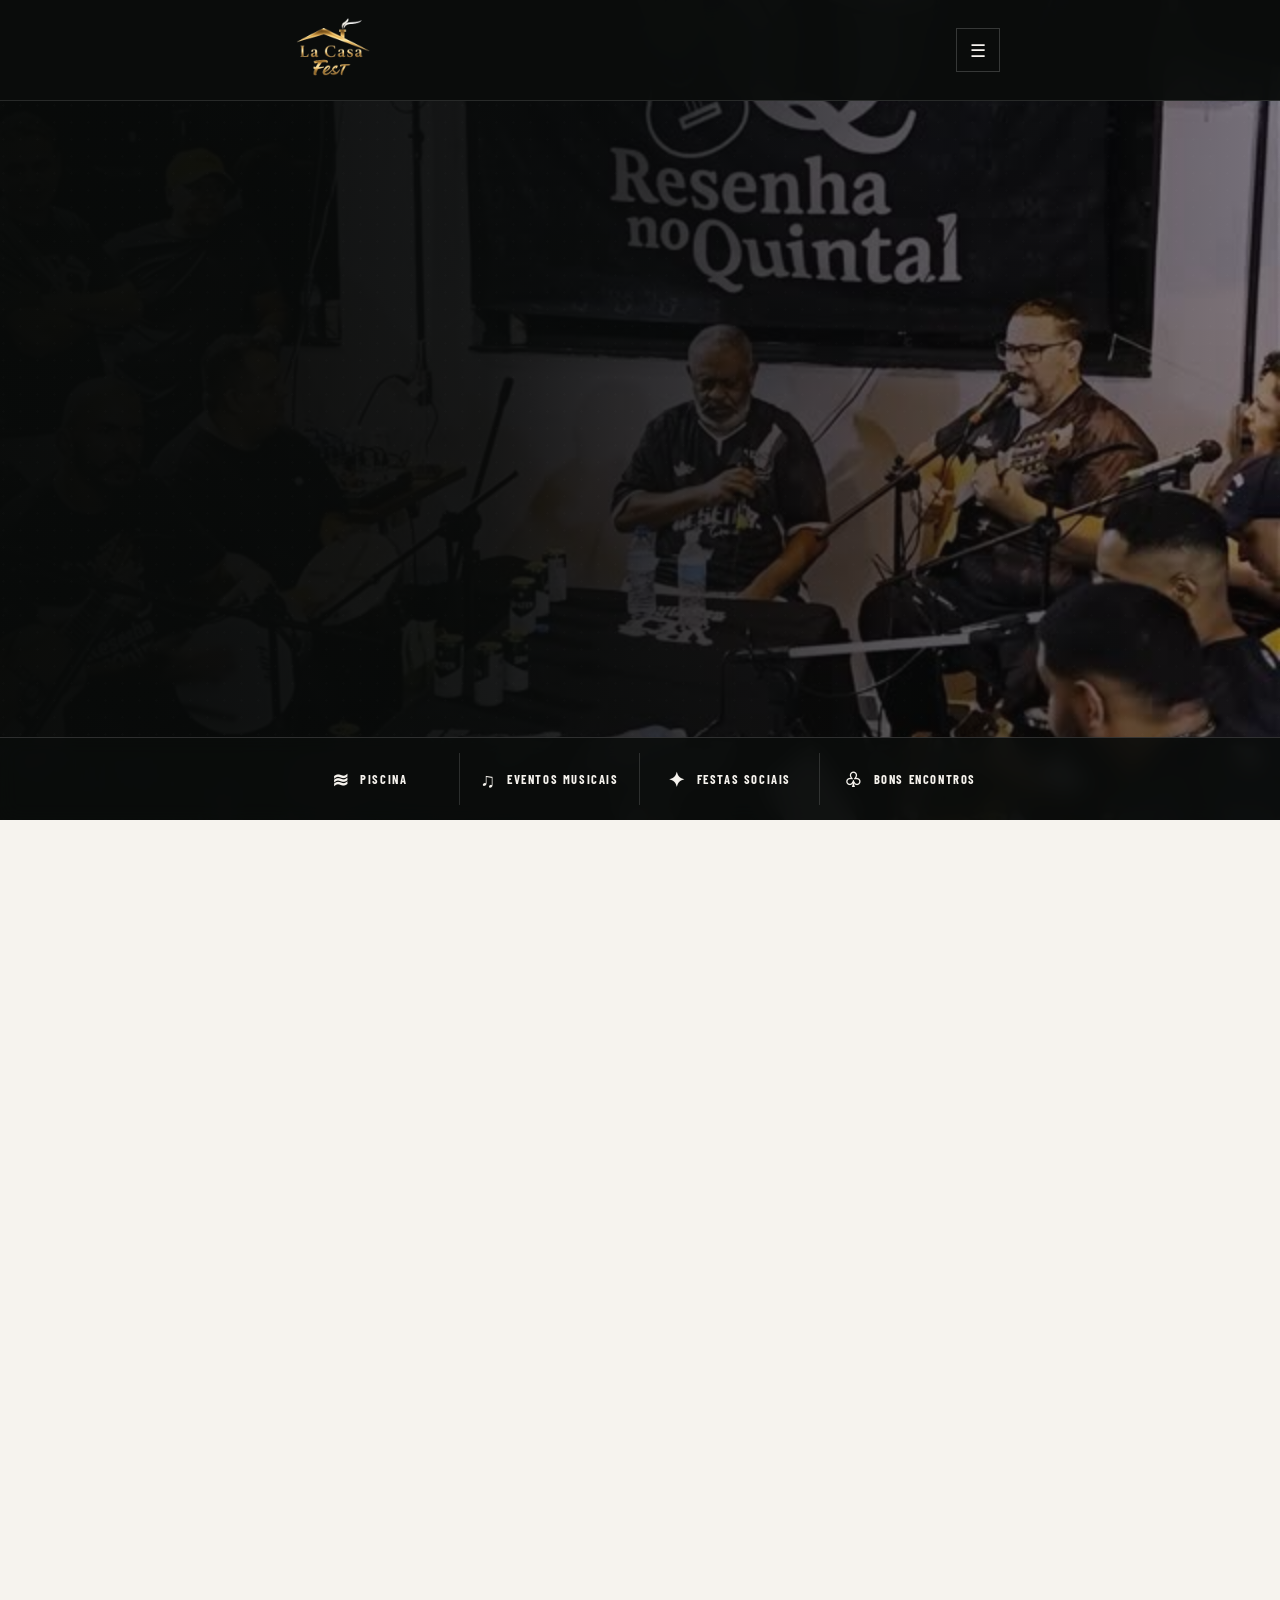
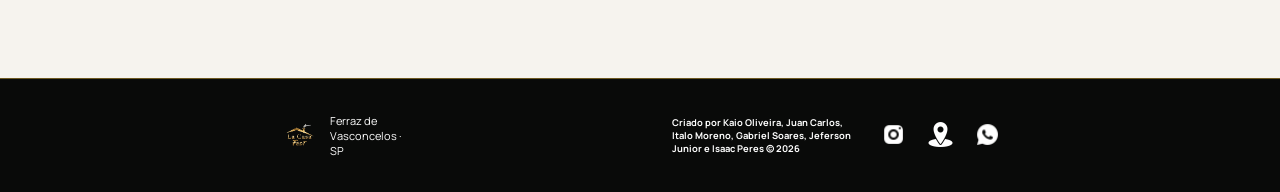
==== index.html @ 067a7b80 "Add files via upload" ====
<!doctype html>
<html lang="pt-BR">

<head>
  <script>
    document.documentElement.classList.add("js-reveal");
  </script>
  <meta charset="UTF-8" />
  <meta name="viewport" content="width=device-width, initial-scale=1.0" />
  <meta name="description"
    content="La Casa Fest: espaço para eventos, locações e boas resenhas em Ferraz de Vasconcelos." />
  <link rel="icon" type="image/png" href="imagens/LAmLB.jpg" />
  <link rel="stylesheet" href="style.css" />
  <title>La Casa Fest | Ferraz de Vasconcelos</title>
</head>

<body>
  <!-- ============================================================
         HEADER / NAV — versão do La Casa Juan (logo + ícone WhatsApp)
         ============================================================ -->
  <header class="site-header header-drawer">
    <div class="site-width header-inner">
      <a class="brand" href="#inicio" aria-label="Ir ao início da La Casa Fest">
        <img class="brand-wordmark" src="imagens/LAmLB-removebg-preview.png" alt="La Casa Fest" />
      </a>

      <input class="menu-toggle" id="menu-toggle" type="checkbox" />
      <label class="menu-label" for="menu-toggle" aria-label="Abrir menu"></label>

      <nav class="main-nav" aria-label="Navegação principal">
        <a href="programacao.html">Programação</a>
        <a href="locacoes.html">Eventos e locações</a>
        <a class="nav-orcamento" href="formulario.html">Peça seu orçamento</a>
      </nav>
    </div>
  </header>

  <main>
    <!-- ==========================================================
           HERO — versão do siteLaCasa (vídeo de fim de tarde)
           ========================================================== -->
    <section class="hero" id="inicio" aria-labelledby="hero-title">
      <video class="hero-image hero-video" src="imagens/video3_melhorado.mp4"
        poster="imagens/lacasafest-galeria-palco.jpg" autoplay muted loop playsinline></video>

      <div class="site-width">
        <div class="hero-content reveal">
          <h1 id="hero-title" class="font-display">
            A sua festa<br /><em>acontece aqui.</em>
          </h1>
          <p class="hero-copy">
            Um espaço para reunir pessoas, celebrar e viver bons momentos — de
            dia, à noite e do seu jeito.
          </p>
        </div>
      </div>

      <div class="hero-attributes">
        <div class="site-width attributes-inner reveal-stagger">
          <div class="attribute reveal-scale">≋ <span>Piscina</span></div>
          <div class="attribute reveal-scale">
            ♫ <span>Eventos musicais</span>
          </div>
          <div class="attribute reveal-scale">
            ✦ <span>Festas sociais</span>
          </div>
          <div class="attribute reveal-scale">
            ♧ <span>Bons encontros</span>
          </div>
        </div>
      </div>
    </section>

    <!-- ==========================================================
           DOIS CAMINHOS — versão do Parte Do Isaac
           (numeração em medalhão, cards arredondados e hover elevado)
           ========================================================== -->
    <section class="paper-section" id="rotas" aria-labelledby="rotas-title">
      <div class="site-width">
        <div class="section-head reveal">
          <div>
            <p class="eyebrow">
              <span class="roof-mark"><i></i></span> Dois caminhos. Uma só
              casa.
            </p>
            <h2 class="section-title" id="rotas-title">
              Chega para curtir ou para criar a sua história.
            </h2>
          </div>
        </div>
        <div class="route-grid reveal-stagger">
          <a class="route reveal" href="programacao.html">
            <span class="route-number">01</span>
            <img src="imagens/rota-01-curtir.png" alt="Roda de samba e público em evento noturno" />
            <div class="route-content">
              <span class="route-label">Quero curtir</span>
              <div>
                <h3>A resenha te espera.</h3>
                <span class="route-link">Ver a programação <b>→</b></span>
              </div>
            </div>
          </a>
          <a class="route reveal" href="locacoes.html">
            <span class="route-number">02</span>
            <img src="imagens/rota-02-contratar.png" alt="Piscina e deck da La Casa Fest durante o dia" />
            <div class="route-content">
              <span class="route-label">Quero contratar</span>
              <div>
                <h3>A sua ideia ganha casa.</h3>
                <span class="route-link">Vamos conversar <b>→</b></span>
              </div>
            </div>
          </a>
        </div>
      </div>
    </section>

    <!-- ==========================================================
           PROGRAMAÇÃO — seção trazida do La Casa Juan
           ========================================================== --><!-- ==========================================================
           GALERIA — carrossel do Jeferson (feed estilo Instagram)
           ========================================================== -->
    <section class="paper-section" id="galeria" aria-labelledby="galeria-title">
      <div class="site-width">
        <div class="gallery-split">
          <div class="gallery-text reveal-left">
            <p class="eyebrow">
              <span class="roof-mark"><i></i></span>Momentos Inesqueciveis
            </p>
            <h2 class="section-title" id="galeria-title">
              Cada registro marcado na memória!
            </h2>
          </div>

          <div class="catalogo reveal-right">
            <button class="botao esquerda" type="button" aria-label="Publicação anterior">
              ‹
            </button>

            <div class="feed" id="feed" role="region" tabindex="0"
              aria-label="Publicações do Instagram da La Casa Fest">
              <div class="feed-trilho" id="trilho">
                <article class="post">
                  <div class="post-header">
                    <div class="avatar">
                      <img src="imagens/LAmLB-removebg-preview.png" alt="" draggable="false" />
                    </div>
                    <div>
                      <div class="usuario">@LaCasaFestFerraz</div>
                      <div class="data">Há 2 horas</div>
                    </div>
                  </div>
                  <div class="imagem-post">
                    <img src="midia/Gif04.gif" alt="Publicação 01" draggable="false" />
                  </div>
                  <div class="conteudo">
                    <div class="acoes">
                      <span>♡</span><span>💬</span><span>↗</span>
                    </div>
                    <div class="curtidas">1.250 curtidas</div>
                    <div class="legenda">
                      <strong>@LaCasaFestFerraz</strong>
                      Confira esta publicação!
                    </div>
                    <div class="comentarios">Ver todos os 35 comentários</div>
                  </div>
                </article>

                <article class="post">
                  <div class="post-header">
                    <div class="avatar">
                      <img src="imagens/LAmLB-removebg-preview.png" alt="" draggable="false" />
                    </div>
                    <div>
                      <div class="usuario">@LaCasaFestFerraz</div>
                      <div class="data">Há 5 horas</div>
                    </div>
                  </div>
                  <div class="imagem-post">
                    <img src="midia/Gif01.gif" alt="Publicação 02" draggable="false" />
                  </div>
                  <div class="conteudo">
                    <div class="acoes">
                      <span>♡</span><span>💬</span><span>↗</span>
                    </div>
                    <div class="curtidas">982 curtidas</div>
                    <div class="legenda">
                      <strong>@LaCasaFestFerraz</strong>
                      Uma nova publicação para você.
                    </div>
                    <div class="comentarios">Ver todos os 18 comentários</div>
                  </div>
                </article>

                <article class="post">
                  <div class="post-header">
                    <div class="avatar">
                      <img src="imagens/LAmLB-removebg-preview.png" alt="" draggable="false" />
                    </div>
                    <div>
                      <div class="usuario">@LaCasaFestFerraz</div>
                      <div class="data">Ontem</div>
                    </div>
                  </div>
                  <div class="imagem-post">
                    <img src="midia/Gif03.gif" alt="Publicação 03" draggable="false" />
                  </div>
                  <div class="conteudo">
                    <div class="acoes">
                      <span>♡</span><span>💬</span><span>↗</span>
                    </div>
                    <div class="curtidas">2.430 curtidas</div>
                    <div class="legenda">
                      <strong>@LaCasaFestFerraz</strong>
                      Confira nosso novo conteúdo.
                    </div>
                    <div class="comentarios">Ver todos os 42 comentários</div>
                  </div>
                </article>

                <article class="post">
                  <div class="post-header">
                    <div class="avatar">
                      <img src="imagens/LAmLB-removebg-preview.png" alt="" draggable="false" />
                    </div>
                    <div>
                      <div class="usuario">@LaCasaFestFerraz</div>
                      <div class="data">Ontem</div>
                    </div>
                  </div>
                  <div class="imagem-post">
                    <img src="midia/Gif02.gif" alt="Publicação 04" draggable="false" />
                  </div>
                  <div class="conteudo">
                    <div class="acoes">
                      <span>♡</span><span>💬</span><span>↗</span>
                    </div>
                    <div class="curtidas">3.120 curtidas</div>
                    <div class="legenda">
                      <strong>@LaCasaFestFerraz</strong>
                      Mais uma publicação especial.
                    </div>
                    <div class="comentarios">Ver todos os 67 comentários</div>
                  </div>
                </article>

                <article class="post">
                  <div class="post-header">
                    <div class="avatar">
                      <img src="imagens/LAmLB-removebg-preview.png" alt="" draggable="false" />
                    </div>
                    <div>
                      <div class="usuario">@LaCasaFestFerraz</div>
                      <div class="data">2 dias atrás</div>
                    </div>
                  </div>
                  <div class="imagem-post">
                    <img src="midia/Gif06.gif" alt="Publicação 05" draggable="false" />
                  </div>
                  <div class="conteudo">
                    <div class="acoes">
                      <span>♡</span><span>💬</span><span>↗</span>
                    </div>
                    <div class="curtidas">745 curtidas</div>
                    <div class="legenda">
                      <strong>@LaCasaFestFerraz</strong>
                      Veja esta novidade!
                    </div>
                    <div class="comentarios">Ver todos os 12 comentários</div>
                  </div>
                </article>

                <article class="post">
                  <div class="post-header">
                    <div class="avatar">
                      <img src="imagens/LAmLB-removebg-preview.png" alt="" draggable="false" />
                    </div>
                    <div>
                      <div class="usuario">@LaCasaFestFerraz</div>
                      <div class="data">3 dias atrás</div>
                    </div>
                  </div>
                  <div class="imagem-post">
                    <img src="midia/Gif05.gif" alt="Publicação 06" draggable="false" />
                  </div>
                  <div class="conteudo">
                    <div class="acoes">
                      <span>♡</span><span>💬</span><span>↗</span>
                    </div>
                    <div class="curtidas">1.876 curtidas</div>
                    <div class="legenda">
                      <strong>@LaCasaFestFerraz</strong>
                      Conteúdo exclusivo.
                    </div>
                    <div class="comentarios">Ver todos os 29 comentários</div>
                  </div>
                </article>
              </div>
            </div>

            <button class="botao direita" type="button" aria-label="Próxima publicação">
              >
            </button>
          </div>
        </div>

        <div class="indicador reveal">
          <a class="gallery-more" href="https://www.instagram.com/lacasafestferraz/" target="_blank" rel="noreferrer">◎
            Ver mais registros</a>
        </div>
      </div>
    </section>

    <!-- ==========================================================
           VAMOS CONVERSAR — seção trazida do La Casa Juan
           ========================================================== -->
  </main>

  <!-- ============================================================
         FOOTER — versão do La Casa Juan (logo + ícones sociais)
         ============================================================ -->
  <footer class="site-footer">
    <div class="site-width footer-inner reveal">
      <div class="footer-brand">
        <img src="imagens/LAmLB-removebg-preview.png" alt="La Casa Fest" />
        <div>
          <p>Ferraz de Vasconcelos · SP</p>
        </div>
        <div class="creditos">
          <p>
            <strong>Criado por Kaio Oliveira, Juan Carlos, Italo Moreno, Gabriel
              Soares, Jeferson Junior e Isaac Peres © 2026</strong>
          </p>
        </div>
      </div>
      <nav class="footer-links" aria-label="Links do rodapé">
        <a href="https://www.instagram.com/lacasafestferraz/" target="_blank" rel="noreferrer"
          aria-label="Instagram"><img src="imagens/Redes Sociais/instagram.png" alt="" /></a><a
          href="https://www.google.com/maps/search/?api=1&query=Av.+Dom+Pedro+II,+320,+Vila+Romanopolis,+Ferraz+de+Vasconcelos+-+SP"
          target="_blank" rel="noreferrer" aria-label="Como chegar"><img src="imagens/icons8-place-marker-50.png"
            alt="" /></a><a href="https://wa.me/5511977941642" target="_blank" rel="noreferrer"
          aria-label="WhatsApp"><img src="imagens/Redes Sociais/whatsapp.png" alt="" /></a>
      </nav>
    </div>
  </footer>

  <a class="mobile-wa" href="https://wa.me/5511977941642" target="_blank" rel="noreferrer"><img
      src="imagens/Redes Sociais/whatsapp.png" alt=""> WhatsApp</a>
  <script src="script/carrossel.js"></script>
  <script src="script/reveal.js"></script>
</body>

</html>
---- style.css ----
/* La Casa Fest - versao unificada (base siteLaCasa + nav/footer/secoes do La Casa Juan) */

/*
 * La Casa Fest — Ouro de Quintal
 * Implementação estática: apenas HTML + CSS. A casa é estável; agenda e CTAs ganham energia.
 */
@import url("https://fonts.googleapis.com/css2?family=Barlow+Condensed:wght@500;600;700&family=DM+Serif+Display:ital@0;1&family=Manrope:wght@400;500;600;700;800&display=swap");

:root {
  --charcoal: #0b0d0c;
  --ink: #111310;
  --paper: #f6f3ee;
  --paper-deep: #e9e6dc;
  --gold: #d2a638;
  --yellow: #f4c400;
  --cyan: #16b7d3;
  --muted: #aaa79f;
  --line-dark: rgba(255, 255, 255, 0.14);
  --line-light: #bbb7aa;
  --ease-out: cubic-bezier(0.23, 1, 0.32, 1);
}

* {
  padding: 0;
  margin: 0;
  font-size: 62.5%;
  box-sizing: border-box;
}

html {
  scroll-behavior: smooth;
  overflow-x: hidden;
}

body {
  margin: 0;
  overflow-x: hidden;
  background: var(--charcoal);
  color: var(--paper);
  font-family: Manrope, Arial, sans-serif;
  text-rendering: optimizeLegibility;
}

a {
  color: inherit;
}

button,
input,
select,
textarea {
  font: inherit;
}

button,
a,
input,
select,
textarea {
  outline-offset: 0.4rem;
}

::selection {
  background: var(--yellow);
  color: var(--ink);
}

.font-display {
  font-family: "DM Serif Display", Georgia, serif;
}

.font-condensed {
  font-family: "Barlow Condensed", Impact, sans-serif;
}

.site-width {
  width: min(144rem, calc(100% - 6.4rem));
  margin: 0 auto;
}

.site-header {
  position: fixed;
  inset: 0 0 auto;
  z-index: 1000;
  border-bottom: 0.1rem solid rgba(255, 255, 255, 0.12);
  background: rgba(11, 13, 12, 0.96);
  backdrop-filter: blur(1.8rem);
}

.header-inner {
  min-height: 8rem;
  display: flex;
  align-items: center;
  justify-content: space-between;
  gap: 2.4rem;
}

.brand {
  display: inline-flex;
  align-items: center;
  gap: 1.2rem;
  text-decoration: none;
}

.brand-symbol {
  width: 4rem;
  height: 4rem;
  object-fit: contain;
}

.brand-wordmark {
  width: 10rem;
  height: 10rem;
  object-fit: contain;
}

/* =========================================================
   NAVBAR
   Links centralizados entre logo e botão
   ========================================================= */

.main-nav {
  position: relative;
  display: flex;
  align-items: center;
  justify-content: center;
  flex: 1;
  gap: 3rem;
  font-size: 2.5rem;
  font-weight: 800;
}

.main-nav>a:not(.nav-orcamento) {
  position: relative;
  display: inline-block;
  padding: 0.7rem 0;
  color: var(--paper);
  text-decoration: none;
  transition: color 220ms ease;
}

.main-nav>a:not(.nav-orcamento)::after {
  content: "";
  position: absolute;
  left: 0;
  bottom: 0;
  width: 100%;
  height: 0.2rem;
  background: var(--gold);
  transform: scaleX(0);
  transform-origin: left center;
  transition: transform 320ms var(--ease-out);
}

.main-nav>a:not(.nav-orcamento):hover::after {
  transform: scaleX(1);
}

.main-nav>a:not(.nav-orcamento):hover {
  color: #f7dc8a;
}

.header-cta,
.button {
  display: inline-flex;
  align-items: center;
  justify-content: center;
  gap: 1.4rem;
  min-height: 4.8rem;
  padding: 0 1.9rem;
  border: 0.1rem solid var(--gold);
  font-family: "Barlow Condensed", sans-serif;
  font-size: 1.7rem;
  font-weight: 700;
  letter-spacing: 0.08em;
  text-transform: uppercase;
  text-decoration: none;
  transition:
    transform 160ms var(--ease-out),
    background-color 160ms ease-out,
    color 160ms ease-out;
}

.header-cta:hover,
.button:hover {
  background: var(--gold);
  color: var(--ink);
}

.header-cta:active,
.button:active {
  transform: scale(0.97);
}

/* Botão "Peça seu orçamento" */
.main-nav .nav-orcamento {
  display: inline-flex;
  position: absolute;
  right: 0;
  top: 50%;
  transform: translateY(-50%);
  align-items: center;
  justify-content: center;
  height: 4.4rem;
  padding: 0 2.1rem;
  margin-left: 0;
  background: var(--yellow);
  border: 0.1rem solid var(--yellow);
  color: var(--ink);
  font-family: "Barlow Condensed", sans-serif;
  font-size: 1.6rem;
  font-weight: 700;
  letter-spacing: 0.06em;
  text-transform: uppercase;
  text-decoration: none;
  transition:
    transform 160ms var(--ease-out),
    background-color 160ms ease-out,
    border-color 160ms ease-out;
}

.main-nav .nav-orcamento:hover {
  background: #ffe04c;
  border-color: #ffe04c;
  color: var(--ink);
}

.main-nav .nav-orcamento:active {
  transform: translateY(-50%) scale(0.97);
}

.menu-toggle,
.menu-label {
  display: none;
}

.roof-mark {
  position: relative;
  display: inline-block;
  width: 4.2rem;
  height: 2.4rem;
  flex: 0 0 auto;
}

.roof-mark:before,
.roof-mark:after {
  content: "";
  position: absolute;
  bottom: 0.7rem;
  width: 2.7rem;
  height: 0.1rem;
  background: var(--gold);
  box-shadow: 0 0 1rem rgba(210, 166, 56, 0.3);
}

.roof-mark:before {
  left: 0.1rem;
  transform: rotate(-29deg);
  transform-origin: left;
}

.roof-mark:after {
  right: 0.1rem;
  transform: rotate(29deg);
  transform-origin: right;
}

.roof-mark i {
  position: absolute;
  right: 1rem;
  bottom: 1.1rem;
  width: 0.1rem;
  height: 0.9rem;
  background: var(--gold);
}

.eyebrow {
  display: flex;
  align-items: center;
  gap: 0.8rem;
  margin: 0 0 2rem;
  font-family: "Barlow Condensed", sans-serif;
  font-size: 1.4rem;
  font-weight: 700;
  letter-spacing: 0.2em;
  text-transform: uppercase;
  color: #8d6d23;
}

.eyebrow.light {
  color: #dac47c;
}

.eyebrow .roof-mark {
  transform: scale(0.72);
  transform-origin: left center;
  margin-right: -0.8rem;
}

.eyebrow:after {
  content: "";
  display: block;
  width: 4rem;
  height: 0.1rem;
  background: var(--gold);
}

.hero {
  position: relative;
  min-height: 97rem;
  display: flex;
  align-items: flex-end;
  overflow: hidden;
  padding: 8rem 0 11.8rem;
  isolation: isolate;
}

.hero-image {
  position: absolute;
  inset: 0;
  z-index: -3;
  width: 100%;
  height: 100%;
  object-fit: cover;
  object-position: 67% center;
}

.hero:before {
  content: "";
  position: absolute;
  inset: 0;
  z-index: -2;
  background: linear-gradient(90deg,
      rgba(8, 10, 9, 0.99) 0%,
      rgba(8, 10, 9, 0.91) 37%,
      rgba(8, 10, 9, 0.45) 66%,
      rgba(8, 10, 9, 0.08) 100%);
}

.hero:after {
  content: "";
  position: absolute;
  inset: 0;
  z-index: -1;
  opacity: 0.3;
  background-image: radial-gradient(circle at 20% 20%,
      rgba(255, 255, 255, 0.04) 0 0.1rem,
      transparent 0.13rem);
  background-size: 1.7rem 1.7rem;
}

.hero-content {
  max-width: 69rem;
  position: relative;
  bottom: 15rem;
}

.hero-motif {
  display: flex;
  align-items: center;
  gap: 1.8rem;
  margin-bottom: 1.5rem;
}

.hero-motif .roof-mark {
  transform: scale(1.25);
  transform-origin: left center;
}

.hero-motif span {
  width: 9.6rem;
  height: 0.1rem;
  background: rgba(210, 166, 56, 0.72);
}

.location {
  display: inline-flex;
  align-items: center;
  gap: 1rem;
  margin: 0 0 2.4rem;
  padding: 1rem 0;
  border-top: 0.1rem solid rgba(210, 166, 56, 0.65);
  border-bottom: 0.1rem solid rgba(210, 166, 56, 0.65);
  font-family: "Barlow Condensed", sans-serif;
  font-size: 1.6rem;
  font-weight: 700;
  letter-spacing: 0.23em;
  text-transform: uppercase;
  color: #e7d18b;
}

.location svg {
  width: 1.6rem;
  height: 1.6rem;
}

h1,
h2,
h3,
p {
  margin-top: 0;
}

.hero h1 {
  margin-bottom: 2.5rem;
  font-size: clamp(6.8rem, 8vw, 13.2rem);
  font-weight: 400;
  line-height: 0.82;
  letter-spacing: -0.06em;
}

.hero h1 em {
  color: var(--yellow);
  font-style: italic;
}

.hero-copy {
  max-width: 53rem;
  margin-bottom: 3.4rem;
  color: #ded9cf;
  font-size: 1.7rem;
  line-height: 1.8;
}

.hero-actions {
  display: flex;
  flex-wrap: wrap;
  gap: 1.2rem;
}

.button.primary {
  background: var(--yellow);
  border-color: var(--yellow);
  color: var(--ink);
}

.button.primary:hover {
  background: #ffe04c;
  border-color: #ffe04c;
}

.button.ghost {
  background: rgba(11, 13, 12, 0.3);
  color: var(--paper);
  width: 22rem;
  height: 10rem;
  display: flex;
  gap: 2rem;
}

.button.ghost:hover {
  background: var(--gold);
  border-color: var(--gold);
}

.hero-down {
  display: inline-flex;
  align-items: center;
  gap: 1.2rem;
  margin-top: 3.4rem;
  color: #d8d1c4;
  font-size: 1.3rem;
  font-weight: 700;
  text-decoration: none;
}

.hero-down span {
  display: grid;
  place-items: center;
  width: 3.2rem;
  height: 3.2rem;
  border: 0.1rem solid rgba(255, 255, 255, 0.22);
}

.hero-down svg {
  width: 1.5rem;
}

.hero-attributes {
  position: absolute;
  inset: auto 0 0;
  border-top: 0.1rem solid rgba(255, 255, 255, 0.15);
  background: rgba(11, 13, 12, 0.9);
  backdrop-filter: blur(1rem);
  padding-top: 1.5rem;
  padding-bottom: 1.5rem;
}

.attributes-inner {
  display: grid;
  grid-template-columns: repeat(4, 1fr);
}

.attribute {
  display: flex;
  align-items: center;
  justify-content: center;
  gap: 1rem;
  min-height: 5.2rem;
  border-right: 0.1rem solid var(--line-dark);
  font-family: "Barlow Condensed", sans-serif;
  font-size: 2rem;
  font-weight: 700;
  letter-spacing: 0.08em;
  text-transform: uppercase;
}

.attribute:last-child {
  border-right: 0;
}

.attribute svg {
  width: 1.6rem;
  color: var(--gold);
}

.paper-section {
  background: var(--paper);
  color: #141512;
  padding: 11.2rem 0;
}

.dark-section {
  background: #101210;
  padding: 11.2rem 0;
}

.cream-section {
  background: var(--paper-deep);
  color: #151613;
  padding: 11.2rem 0;
}

.section-head {
  display: flex;
  align-items: flex-end;
  justify-content: space-between;
  gap: 4.8rem;
}

.section-head>div:first-child {
  max-width: 71rem;
}

.section-head p {
  max-width: 61rem;
  margin: 0;
  color: #5c584f;
  font-size: 1.7rem;
  line-height: 1.8;
}

.dark-section .section-head p {
  color: #c8c5bb;
}

.section-title {
  margin: 0;
  font-family: "DM Serif Display", Georgia, serif;
  font-size: clamp(4.8rem, 5vw, 7.4rem);
  font-weight: 400;
  line-height: 0.92;
  letter-spacing: -0.045em;
}

.route-grid {
  display: grid;
  grid-template-columns: repeat(2, 1fr);
  gap: 2.8rem;
  margin-top: 5.5rem;
}

.route {
  position: relative;
  display: block;
  min-height: 43rem;
  overflow: hidden;
  border-radius: 2rem;
  padding: 3.8rem;
  color: var(--paper);
  background: #111310;
  text-align: left;
  text-decoration: none;
  box-shadow: 0 1.8rem 4.4rem rgba(0, 0, 0, 0.26);
  transition:
    transform 420ms var(--ease-out),
    box-shadow 420ms var(--ease-out);
}

.route:hover {
  transform: translateY(-0.8rem);
  box-shadow: 0 3rem 6.4rem rgba(0, 0, 0, 0.4);
}

.route img {
  position: absolute;
  inset: 0;
  width: 100%;
  height: 100%;
  object-fit: cover;
  opacity: 0.6;
  transform: scale(1.03);
  transition:
    transform 650ms var(--ease-out),
    opacity 400ms ease-out;
}

.route:hover img {
  transform: scale(1.1);
  opacity: 0.72;
}

.route:after {
  content: "";
  position: absolute;
  inset: 0;
  background: linear-gradient(0deg,
      rgba(11, 13, 12, 0.97) 0%,
      rgba(11, 13, 12, 0.58) 46%,
      rgba(11, 13, 12, 0.12) 100%);
}

.route-number {
  position: relative;
  z-index: 1;
  display: inline-flex;
  align-items: center;
  justify-content: center;
  width: 4.6rem;
  height: 4.6rem;
  margin-bottom: 2.6rem;
  border: 0.1rem solid rgba(210, 166, 56, 0.55);
  border-radius: 50%;
  background: rgba(11, 13, 12, 0.55);
  backdrop-filter: blur(0.4rem);
  font-family: "Barlow Condensed", sans-serif;
  font-size: 1.6rem;
  font-weight: 700;
  letter-spacing: 0.04em;
  color: var(--yellow);
}

.route:last-child .route-number {
  color: #f3e6b8;
  border-color: rgba(255, 255, 255, 0.35);
}

.route-content {
  position: relative;
  z-index: 1;
  min-height: 30rem;
  display: flex;
  flex-direction: column;
  justify-content: space-between;
}

.route-label {
  font-family: "Barlow Condensed", sans-serif;
  font-size: 1.5rem;
  font-weight: 700;
  letter-spacing: 0.22em;
  text-transform: uppercase;
  color: var(--yellow);
}

.route:last-child .route-label {
  color: #d9d2b8;
}

.route h3 {
  margin: 1.6rem 0 2.4rem;
  font-family: "DM Serif Display", Georgia, serif;
  font-size: 4.6rem;
  font-weight: 400;
  line-height: 0.98;
  letter-spacing: -0.035em;
}

.route-link {
  display: inline-flex;
  align-items: center;
  gap: 1rem;
  padding-bottom: 0.4rem;
  border-bottom: 0.1rem solid rgba(255, 255, 255, 0.35);
  font-family: "Barlow Condensed", sans-serif;
  font-size: 1.8rem;
  font-weight: 700;
  letter-spacing: 0.08em;
  text-transform: uppercase;
  transition:
    gap 220ms var(--ease-out),
    border-color 220ms ease-out;
}

.route-link b {
  display: inline-block;
  transition: transform 220ms var(--ease-out);
}

.route:hover .route-link {
  gap: 1.6rem;
  border-color: var(--gold);
}

.route:hover .route-link b {
  transform: translateX(0.4rem);
}

.agenda-layout {
  display: grid;
  grid-template-columns: 1.06fr 0.94fr;
  gap: 2rem;
  margin-top: 5.5rem;
}

.event-feature {
  position: relative;
  min-height: 50rem;
  overflow: hidden;
  border: 0.1rem solid var(--line-dark);
  isolation: isolate;
}

.event-feature video {
  position: absolute;
  inset: 0;
  width: 100%;
  height: 97%;
  object-fit: cover;
  object-position: center;
  opacity: 0.86;
  z-index: -1;
}

.event-feature:after {
  content: "";
  position: absolute;
  inset: 0;
  background: linear-gradient(0deg,
      #050605 0%,
      rgba(5, 6, 5, 0.36) 60%,
      transparent 100%);
  z-index: 0;
}

.event-info {
  position: relative;
  z-index: 1;
  min-height: 50rem;
  display: flex;
  flex-direction: column;
  justify-content: flex-end;
  padding: 4rem;
}

.event-tag {
  display: inline-flex;
  align-items: center;
  gap: 0.8rem;
  width: max-content;
  padding: 0.6rem 1rem;
  background: var(--yellow);
  color: var(--ink);
  font-family: "Barlow Condensed", sans-serif;
  font-size: 1.4rem;
  font-weight: 700;
  letter-spacing: 0.1em;
  text-transform: uppercase;
}

.event-info h3 {
  margin: 1.8rem 0 1rem;
  font-family: "DM Serif Display", Georgia, serif;
  font-size: 5.4rem;
  font-weight: 400;
  line-height: 0.9;
  letter-spacing: -0.04em;
}

.event-info p {
  max-width: 42rem;
  margin: 0;
  color: #e5dfd3;
  font-size: 1.5rem;
  line-height: 1.7;
}

.agenda-panel {
  display: flex;
  flex-direction: column;
  justify-content: space-between;
  padding: 4rem;
  border-top: 0.1rem solid var(--gold);
  background: #1b1d19;
}

.agenda-kicker {
  font-family: "Barlow Condensed", sans-serif;
  font-size: 1.6rem;
  font-weight: 700;
  letter-spacing: 0.18em;
  text-transform: uppercase;
  color: #e2cd85;
}

.agenda-panel h3 {
  margin: 1.8rem 0 0;
  font-family: "DM Serif Display", Georgia, serif;
  font-size: 4.2rem;
  font-weight: 400;
  line-height: 0.95;
  letter-spacing: -0.035em;
}

.agenda-panel p {
  max-width: 50rem;
  margin: 2.5rem 0 0;
  color: #c8c5bb;
  font-size: 1.6rem;
  line-height: 1.8;
}

.agenda-note-grid {
  display: grid;
  grid-template-columns: repeat(2, 1fr);
  gap: 1.2rem;
}

.agenda-note {
  padding: 1.8rem;
  border: 0.1rem solid var(--line-dark);
}

.agenda-note svg {
  width: 2.1rem;
  color: var(--yellow);
}

.agenda-note.cyan svg {
  color: var(--cyan);
}

.agenda-note strong {
  display: block;
  margin-top: 1.4rem;
  font-family: "Barlow Condensed", sans-serif;
  font-size: 1.9rem;
  letter-spacing: 0.1em;
  text-transform: uppercase;
}

.agenda-note small {
  display: block;
  margin-top: 0.5rem;
  color: var(--muted);
  font-size: 1.2rem;
  line-height: 1.55;
}

.gallery-split {
  display: flex;
  align-items: center;
  gap: 5.6rem;
}

.gallery-text {
  flex: 0 0 auto;
  width: clamp(26rem, 27vw, 38rem);
}

.gallery-text .eyebrow {
  margin-bottom: 2rem;
}

.gallery-more {
  display: inline-flex;
  align-items: center;
  gap: 0.9rem;
  margin-top: 2.8rem;
  color: #7d5e1c;
  font-family: "Barlow Condensed", sans-serif;
  font-size: 1.8rem;
  font-weight: 700;
  letter-spacing: 0.08em;
  text-transform: uppercase;
  text-decoration: none;
}

.gallery-more:hover {
  color: var(--ink);
}

/* =========================
   ÁREA DO CATÁLOGO
   ========================= */

.catalogo {
  position: relative;
  flex: 1 1 auto;
  min-width: 0;

  margin-right: calc(-1 * (var(--vw, 100vw) - 100%) / 2);

  padding: 2rem 0 2.5rem;
}

.catalogo::before {
  content: "";
  position: absolute;
  top: 0;
  left: 0;
  bottom: 2.5rem;
  width: 5.5rem;
  z-index: 1;
  pointer-events: none;
  background: linear-gradient(270deg,
      rgba(246, 243, 238, 0) 0%,
      var(--paper) 92%);
}

.catalogo::after {
  content: "";
  position: absolute;
  top: 0;
  right: 0;
  bottom: 2.5rem;
  width: 9rem;
  pointer-events: none;
  background: linear-gradient(90deg,
      rgba(246, 243, 238, 0) 0%,
      var(--paper) 92%);
}

/* =========================
   TRILHA (FEED)
   ========================= */

.feed {
  position: relative;
  overflow: hidden;

  padding: 1rem 0.5rem 2.5rem;

  cursor: grab;
  user-select: none;
  -webkit-user-select: none;
}

.feed:focus-visible {
  outline: 0.2rem solid var(--gold);
  outline-offset: 0.6rem;
  border-radius: 1.4rem;
}

.feed.arrastando {
  cursor: grabbing;
}

.feed-trilho {
  display: flex;
  align-items: stretch;
  width: max-content;

  will-change: transform;
}

.feed.arrastando .post {
  transform: none;
  transition: none;
}

/* =========================
   PUBLICAÇÃO
   ========================= */

.post {
  flex: 0 0 33rem;
  margin-right: 2.5rem;

  background: #fff;
  border-radius: 1.2rem;
  overflow: hidden;

  box-shadow: 0 0.4rem 1.5rem rgba(0, 0, 0, 0.08);

  transition:
    transform 0.3s var(--ease-out),
    box-shadow 0.3s var(--ease-out);
}

.post:hover {
  transform: translateY(-0.6rem);
  box-shadow: 0 1.4rem 2.8rem rgba(0, 0, 0, 0.16);
}

.post img,
.post video {
  -webkit-user-drag: none;
  user-select: none;
  -webkit-user-select: none;
}

/* =========================
   TOPO DA PUBLICAÇÃO
   ========================= */

.post-header {
  display: flex;
  align-items: center;
  padding: 1.6rem;
}

.avatar {
  width: 4.2rem;
  height: 4.2rem;
  flex: 0 0 4.2rem;

  border-radius: 50%;
  overflow: hidden;

  background: var(--paper-deep);

  display: flex;
  align-items: center;
  justify-content: center;

  font-size: 1.2rem;
  color: #777;

  margin-right: 1rem;
}

.avatar img {
  width: 100%;
  height: 100%;
  object-fit: cover;
  display: block;
}

.usuario {
  font-weight: 700;
  font-size: 1.4rem;
}

.data {
  font-size: 1.2rem;
  color: #888;
  margin-top: 0.3rem;
}

/* =========================
   ESPAÇO DA MÍDIA
   ========================= */

.imagem-post {
  position: relative;
  width: 100%;
  aspect-ratio: 1 / 1;

  background: #e8e8e8;
  overflow: hidden;
}

.imagem-post img,
.imagem-post video {
  width: 100%;
  height: 100%;
  object-fit: cover;
  display: block;
}

/* =========================
   INFORMAÇÕES
   ========================= */

.conteudo {
  padding: 1.6rem 1.8rem 2rem;
}

.acoes {
  display: flex;
  gap: 1.8rem;
  font-size: 2.2rem;
  margin-bottom: 1.4rem;
}

.acoes span {
  cursor: pointer;
  transition: transform 0.2s var(--ease-out);
}

.acoes span:hover {
  transform: scale(1.15);
}

.curtidas {
  font-weight: 700;
  font-size: 1.4rem;
  margin-bottom: 0.8rem;
}

.legenda {
  font-size: 1.4rem;
  line-height: 1.5;
}

.legenda strong {
  margin-right: 0.5rem;
}

.comentarios {
  margin-top: 1rem;
  font-size: 1.3rem;
  color: #888;
}

/* =========================
   BOTÕES LATERAIS
   ========================= */

.botao {
  position: absolute;
  top: 50%;
  transform: translateY(-50%);

  display: grid;
  place-items: center;

  width: 4.5rem;
  height: 4.5rem;

  padding: 0;
  border: none;
  border-radius: 50%;

  background: #fff;
  color: var(--ink);

  box-shadow: 0 0.3rem 1rem rgba(0, 0, 0, 0.2);

  font-size: 2.5rem;
  line-height: 1;

  cursor: pointer;
  z-index: 5;

  transition:
    background 0.2s var(--ease-out),
    transform 0.2s var(--ease-out);
}

.botao:hover {
  background: var(--yellow);
  transform: translateY(-50%) scale(1.08);
}

.botao:focus-visible {
  outline: 0.2rem solid var(--ink);
  outline-offset: 0.3rem;
}

.esquerda {
  left: 1rem;
}

.direita {
  right: 1rem;
}

/* =========================
   INDICADOR
   ========================= */

.indicador {
  text-align: center;
  display: flex;
  justify-content: center;
  left: 30rem;
  color: #888;
  font-size: 1.3rem;
  margin-top: 2.4rem;
}

.contact-section {
  background: #171914;
  padding: 11.2rem 0;
}

.contact-layout {
  display: grid;
  grid-template-columns: 0.85fr 1.15fr;
  gap: 7rem;
}

.contact-copy h2 {
  max-width: 59rem;
}

.contact-copy>p {
  max-width: 46rem;
  margin-top: 2.8rem;
  color: #c8c5bb;
  font-size: 1.6rem;
  line-height: 1.8;
}

.contact-links {
  margin-top: 3.8rem;
}

.contact-link {
  display: flex;
  align-items: center;
  gap: 1.5rem;
  padding: 1.7rem 0;
  border-bottom: 0.1rem solid var(--line-dark);
  text-decoration: none;
}

.contact-icon {
  display: grid;
  place-items: center;
  width: 5.1rem;
  height: 5.1rem;
  border: 0.1rem solid var(--gold);
  color: var(--yellow);
}

.contact-link span {
  display: block;
  color: var(--muted);
  font-size: 1.2rem;
}

.contact-link strong {
  display: block;
  margin-top: 0.4rem;
  font-size: 1.4rem;
}

.contact-panel {
  padding: 3.6rem;
  background: var(--paper);
  color: #171814;
}

.contact-panel h3 {
  margin: 0;
  font-family: "DM Serif Display", Georgia, serif;
  font-size: 3.5rem;
  font-weight: 400;
  line-height: 0.95;
}

.contact-panel p {
  margin: 1.5rem 0 0;
  color: #6e6a5f;
  font-size: 1.3rem;
  line-height: 1.6;
}

.contact-panel .button {
  margin-top: 2.7rem;
  background: var(--ink);
  color: var(--paper);
}

.contact-panel .button:hover {
  background: var(--gold);
  color: var(--ink);
}

.contact-note {
  display: grid;
  grid-template-columns: 1fr 1fr;
  gap: 1.6rem;
  margin-top: 3.2rem;
}

.contact-note div {
  padding-top: 1.5rem;
  border-top: 0.1rem solid #a7a397;
}

.contact-note strong {
  display: block;
  font-family: "Barlow Condensed", sans-serif;
  font-size: 1.7rem;
  letter-spacing: 0.1em;
  text-transform: uppercase;
}

.contact-note span {
  display: block;
  margin-top: 0.5rem;
  color: #6e6a5f;
  font-size: 1.2rem;
  line-height: 1.5;
}

.site-footer {
  padding: 3.4rem 0;
  border-top: 0.1rem solid rgba(210, 166, 56, 0.5);
  background: #090a09;
}

.footer-inner {
  display: flex;
  align-items: center;
  justify-content: space-between;
  gap: 3rem;
}

.footer-brand {
  display: flex;
  align-items: center;
  gap: 1.2rem;
}

.footer-brand img:first-child {
  width: 3.8rem;
  height: 3.8rem;
  object-fit: contain;
}

.footer-brand p {
  display: block;
  color: white;
  font-size: 1.1rem;
}

.footer-links {
  display: flex;
  gap: 2.2rem;
  font-size: 1.2rem;
  color: #c7c2b6;
}

.footer-links a {
  text-decoration: none;
}

.footer-links a img {
  width: 2.5rem;
  height: 2.5rem;
}

.footer-links a img:hover {
  transform: scale(1.2);
}

.footer-links a:hover {
  color: var(--yellow);
}

.creditos p {
  color: white;
  display: flex;
  padding-left: 25rem;
  left: 35rem;
  font-size: 1.5rem;
}

.mobile-wa {
  display: none;
}

/* =========================================================
   RESPONSIVO
   ========================================================= */

@media (max-width: 96rem) {
  .site-width {
    width: min(100% - 4rem, 72rem);
  }

  .main-nav,
  .header-cta {
    display: none;
  }

  .menu-label {
    display: grid;
    place-items: center;
    width: 4.4rem;
    height: 4.4rem;
    border: 0.1rem solid rgba(255, 255, 255, 0.18);
    cursor: pointer;
  }

  .menu-label:before {
    content: "☰";
    font-size: 1.8rem;
  }

  .menu-toggle:checked+.menu-label:before {
    content: "×";
    font-size: 2.4rem;
  }

  .menu-toggle:checked~.main-nav {
    display: flex;
    position: absolute;
    inset: 8rem 0 auto;
    align-items: flex-start;
    flex-direction: column;
    gap: 1.9rem;
    padding: 2.4rem 2rem 2.8rem;
    border-top: 0.1rem solid var(--line-dark);
    background: #111310;
  }

  .menu-toggle:checked~.main-nav .nav-orcamento {
    position: static;
    top: auto;
    right: auto;
    transform: none;
    margin-left: 0;
    width: 100%;
  }

  .hero {
    min-height: 82rem;
  }

  .hero-image {
    object-position: 66% center;
  }

  .hero:before {
    background: linear-gradient(90deg,
        rgba(8, 10, 9, 0.99) 0%,
        rgba(8, 10, 9, 0.72) 62%,
        rgba(8, 10, 9, 0.25) 100%);
  }

  .section-head {
    align-items: flex-start;
    flex-direction: column;
  }

  .gallery-split {
    flex-direction: column;
    align-items: flex-start;
    gap: 3.2rem;
  }

  .gallery-text {
    width: 100%;
  }

  .catalogo {
    width: 100%;
    margin-right: calc(-1 * (var(--vw, 100vw) - 100%) / 2);
  }

  .post {
    flex-basis: 28rem;
    margin-right: 2rem;
  }

  .catalogo::before,
  .catalogo::after {
    width: 4rem;
  }

  .route-grid,
  .agenda-layout,
  .contact-layout {
    grid-template-columns: 1fr;
    gap: 4.2rem;
  }

  .agenda-panel {
    min-height: 42rem;
  }
}

@media (max-width: 64rem) {
  .site-width {
    width: calc(100% - 3.2rem);
  }

  .header-inner {
    min-height: 7rem;
  }

  .brand-wordmark {
    width: 7.6rem;
    height: 4.4rem;
  }

  .site-header .menu-toggle:checked~.main-nav {
    inset: 7rem 0 auto;
  }

  .hero {
    min-height: 81rem;
    padding: 7rem 0 10.4rem;
  }

  .hero-image {
    object-position: 73% center;
  }

  .hero:before {
    background: linear-gradient(90deg,
        rgba(8, 10, 9, 0.98) 0%,
        rgba(8, 10, 9, 0.72) 76%,
        rgba(8, 10, 9, 0.25) 100%);
  }

  .hero h1 {
    font-size: clamp(5.5rem, 17vw, 8.2rem);
  }

  .hero-copy {
    font-size: 1.4rem;
    line-height: 1.7;
  }

  .hero-actions {
    flex-direction: column;
    align-items: stretch;
  }

  .hero-actions .button {
    width: 100%;
    justify-content: space-between;
  }

  .location {
    font-size: 1.2rem;
    letter-spacing: 0.16em;
  }

  .attributes-inner {
    grid-template-columns: repeat(2, 1fr);
  }

  .attribute {
    min-height: 4.4rem;
    border-bottom: 0.1rem solid var(--line-dark);
    font-size: 1.2rem;
  }

  .attribute:nth-child(2) {
    border-right: 0;
  }

  .attribute:nth-child(3),
  .attribute:nth-child(4) {
    border-bottom: 0;
  }

  .paper-section,
  .dark-section,
  .cream-section,
  .contact-section {
    padding: 7.8rem 0;
  }

  .section-title {
    font-size: 4.9rem;
  }

  .route {
    min-height: 31rem;
    padding: 2.6rem;
    border-radius: 1.6rem;
  }

  .route h3 {
    font-size: 3.9rem;
  }

  .agenda-layout {
    margin-top: 3.8rem;
  }

  .event-feature,
  .event-info {
    min-height: 42rem;
  }

  .event-info,
  .agenda-panel {
    padding: 2.7rem;
  }

  .event-info h3 {
    font-size: 4.3rem;
  }

  .agenda-panel h3 {
    font-size: 3.6rem;
  }

  .agenda-note-grid,
  .contact-note {
    grid-template-columns: 1fr;
  }

  .post {
    flex-basis: 24rem;
    margin-right: 1.6rem;
  }

  .botao {
    width: 3.8rem;
    height: 3.8rem;
    font-size: 2.1rem;
  }

  .contact-panel {
    padding: 2.7rem;
  }

  .footer-inner {
    align-items: flex-start;
    flex-direction: column;
  }

  

  .footer-links {
    flex-wrap: wrap;
    gap: 1.2rem 1.8rem;
  }

  .creditos p {
  color: white;
  display: flex;
  padding-left: 12rem;
  font-size: 1.5rem;
}

  .mobile-wa {
    position: fixed;
    right: 1.4rem;
    bottom: 1.4rem;
    z-index: 9;
    display: inline-flex;
    align-items: center;
    gap: 0.7rem;
    padding: 1.2rem 1.4rem;
    background: var(--yellow);
    color: var(--ink);
    box-shadow: 0 1.2rem 3rem rgba(0, 0, 0, 0.34);
    font-family: "Barlow Condensed", sans-serif;
    font-size: 1.7rem;
    font-weight: 700;
    letter-spacing: 0.08em;
    text-transform: uppercase;
    text-decoration: none;
  }
}

@media (prefers-reduced-motion: reduce) {

  *,
  *:before,
  *:after {
    scroll-behavior: auto !important;
    transition-duration: 0.01ms !important;
  }
}

/* ------------------------------------------------------------------
 * Ajustes da versao unificada
 * ------------------------------------------------------------------ */

.hero-video {
  object-position: center;
}

.hero:before {
  background: linear-gradient(90deg,
      rgba(8, 10, 9, 0.99) 0%,
      rgba(8, 10, 9, 0.93) 38%,
      rgba(8, 10, 9, 0.66) 68%,
      rgba(8, 10, 9, 0.44) 100%);
}

.header-cta img {
  width: 2rem;
  height: 2rem;
  object-fit: contain;
}

.gallery-head-link {
  align-self: flex-end;
  color: var(--yellow);
  font-family: "Barlow Condensed", sans-serif;
  font-size: 1.8rem;
  font-weight: 700;
  letter-spacing: 0.1em;
  text-transform: uppercase;
  text-decoration: none;
  white-space: nowrap;
}

.gallery-head-link:hover {
  color: #f7dc8a;
}

.note-icon {
  display: block;
  font-size: 2.1rem;
  line-height: 1;
  color: var(--yellow);
}

.agenda-note.cyan .note-icon {
  color: var(--cyan);
}

#galeria {
  border-top: 0.1rem solid rgba(210, 166, 56, 0.4);
}

/* ------------------------------------------------------------------
 * Pagina Programacao - secao de Orcamento
 * ------------------------------------------------------------------ */

.orcamento-section {
  position: relative;
  display: flex;
  align-items: center;
  min-height: 100vh;
  padding: 16rem 0 9.6rem;
  background: var(--charcoal);
  overflow: hidden;
}

@supports (min-height: 100dvh) {
  .orcamento-section {
    min-height: 100dvh;
  }
}

.orcamento-section:before {
  content: "";
  position: absolute;
  inset: 0;
  background: radial-gradient(55% 55% at 12% 15%,
      rgba(210, 166, 56, 0.09),
      transparent 60%);
  pointer-events: none;
}

.orcamento-layout {
  position: relative;
  display: grid;
  grid-template-columns: 0.85fr 1.15fr;
  align-items: start;
  gap: 7rem;
}

.orcamento-intro {
  position: sticky;
  top: 16rem;
}

.orcamento-intro .section-title {
  font-size: clamp(3.8rem, 4.2vw, 5.8rem);
}

.orcamento-intro .section-title em {
  color: var(--gold);
  font-style: italic;
}

.orcamento-intro>p {
  max-width: 42rem;
  margin-top: 2.2rem;
  color: #c8c5bb;
  font-size: 1.6rem;
  line-height: 1.8;
}

.orcamento-highlights {
  display: flex;
  flex-direction: column;
  gap: 1.6rem;
  margin-top: 3.6rem;
  padding-top: 2.8rem;
  border-top: 0.1rem solid var(--line-dark);
}

.orcamento-highlights div {
  display: flex;
  align-items: center;
  gap: 1.2rem;
  font-family: "Barlow Condensed", sans-serif;
  font-size: 1.5rem;
  font-weight: 700;
  letter-spacing: 0.08em;
  text-transform: uppercase;
  color: #e2cd85;
}

.orcamento-card {
  position: relative;
  padding: 4.4rem;
  background: #1b1d19;
  border-top: 0.1rem solid var(--gold);
  box-shadow: 0 3rem 7rem rgba(0, 0, 0, 0.4);
}

.orcamento-card,
.orcamento-card * {
  box-sizing: border-box;
}

.orcamento-card .form-grid {
  display: grid;
  grid-template-columns: 1fr 1fr;
  gap: 2rem;
}

.orcamento-card .form-group {
  display: flex;
  flex-direction: column;
  gap: 0.8rem;
}

.orcamento-card .form-group.full {
  grid-column: 1 / -1;
}

.orcamento-card label {
  font-family: "Barlow Condensed", sans-serif;
  font-size: 1.4rem;
  font-weight: 700;
  letter-spacing: 0.08em;
  text-transform: uppercase;
  color: #cfccc2;
}

.orcamento-card label .req {
  color: var(--gold);
}

.orcamento-card input,
.orcamento-card select,
.orcamento-card textarea {
  width: 100%;
  padding: 1.3rem 1.5rem;
  border: 0.1rem solid var(--line-dark);
  background: var(--ink);
  color: var(--paper);
  font-family: Manrope, Arial, sans-serif;
  font-size: 1.5rem;
  transition:
    border-color 160ms ease-out,
    box-shadow 160ms ease-out;
  outline: none;
}

.orcamento-card input::placeholder,
.orcamento-card textarea::placeholder {
  color: #6f6b60;
}

.orcamento-card input:focus,
.orcamento-card select:focus,
.orcamento-card textarea:focus {
  border-color: var(--gold);
  box-shadow: 0 0 0 0.3rem rgba(210, 166, 56, 0.18);
}

.orcamento-card select {
  appearance: none;
  background-image: url("data:image/svg+xml,%3Csvg xmlns='http://www.w3.org/2000/svg' width='12' height='8' viewBox='0 0 12 8'%3E%3Cpath fill='%23d2a638' d='M1 1l5 5 5-5'/%3E%3C/svg%3E");
  background-repeat: no-repeat;
  background-position: right 1.5rem center;
  padding-right: 3.8rem;
  cursor: pointer;
}

.orcamento-card select option {
  background: var(--ink);
  color: var(--paper);
}

.orcamento-card textarea {
  resize: vertical;
  min-height: 10.4rem;
}

.orcamento-card .hint {
  font-size: 1.2rem;
  color: var(--muted);
}

.orcamento-card .hint.blocked {
  color: #e0736a;
}

.orcamento-card .button {
  width: 100%;
  margin-top: 1rem;
}

.orcamento-card .button.whatsapp {
  margin-top: 1.2rem;
  background: #25d366;
  border-color: #25d366;
  color: #0b1f13;
}

.orcamento-card .button.whatsapp:hover {
  background: #1ebe57;
  border-color: #1ebe57;
}

.orcamento-card .button.ghost {
  margin-top: 1.1rem;
}

.orcamento-card .button:disabled {
  opacity: 0.55;
  cursor: not-allowed;
}

.orcamento-card .button svg {
  width: 2rem;
  height: 2rem;
}

.orcamento-card .alert {
  display: none;
  padding: 1.4rem 1.6rem;
  margin-bottom: 2.2rem;
  font-size: 1.4rem;
  line-height: 1.5;
}

.orcamento-card .alert.show {
  display: block;
}

.orcamento-card .alert-error {
  background: rgba(224, 90, 90, 0.12);
  border: 0.1rem solid rgba(224, 90, 90, 0.35);
  color: #f5a8a8;
}

.orcamento-card .alert-success {
  background: rgba(76, 175, 122, 0.12);
  border: 0.1rem solid rgba(76, 175, 122, 0.35);
  color: #9de0b8;
}

.orcamento-card .success-panel {
  display: none;
  text-align: center;
  padding: 1.2rem 0;
}

.orcamento-card .success-panel.show {
  display: block;
}

.orcamento-card .success-icon {
  width: 6.2rem;
  height: 6.2rem;
  margin: 0 auto 2rem;
  display: flex;
  align-items: center;
  justify-content: center;
  border: 0.2rem solid #4caf7a;
  border-radius: 50%;
  background: rgba(76, 175, 122, 0.15);
  font-size: 2.6rem;
  color: #9de0b8;
}

.orcamento-card .success-panel h3 {
  margin: 0 0 0.8rem;
  font-family: "DM Serif Display", Georgia, serif;
  font-size: 2.8rem;
  font-weight: 400;
}

.orcamento-card .success-panel p {
  margin: 0 0 0.4rem;
  color: var(--muted);
  font-size: 1.4rem;
}

.orcamento-card .success-note {
  margin-bottom: 1.6rem !important;
}

.orcamento-card .spinner {
  display: inline-block;
  width: 2rem;
  height: 2rem;
  margin-right: 0.8rem;
  border: 0.2rem solid rgba(255, 255, 255, 0.2);
  border-top-color: var(--ink);
  border-radius: 50%;
  vertical-align: middle;
  animation: orcamento-spin 0.7s linear infinite;
}

@keyframes orcamento-spin {
  to {
    transform: rotate(360deg);
  }
}

@media (max-width: 98rem) {
  .orcamento-layout {
    grid-template-columns: 1fr;
    gap: 4.2rem;
  }

  .orcamento-intro {
    position: static;
  }
}

@media (max-width: 64rem) {
  .orcamento-section {
    padding: 13rem 0 7.2rem;
  }

  .orcamento-card {
    padding: 2.8rem 2.2rem;
  }

  .orcamento-card .form-grid {
    grid-template-columns: 1fr;
    gap: 1.6rem;
  }
}

/* ------------------------------------------------------------------
 * Animacoes de entrada ao rolar a pagina
 * ------------------------------------------------------------------ */

.js-reveal .reveal,
.js-reveal .reveal-left,
.js-reveal .reveal-right,
.js-reveal .reveal-scale {
  opacity: 0;
}

.js-reveal .reveal.is-visible {
  animation: reveal-up 780ms var(--ease-out) forwards;
}

.js-reveal .reveal-left.is-visible {
  animation: reveal-left 780ms var(--ease-out) forwards;
}

.js-reveal .reveal-right.is-visible {
  animation: reveal-right 780ms var(--ease-out) forwards;
}

.js-reveal .reveal-scale.is-visible {
  animation: reveal-scale 820ms var(--ease-out) forwards;
}

@keyframes reveal-up {
  from {
    opacity: 0;
    transform: translateY(3.4rem);
  }

  to {
    opacity: 1;
    transform: none;
  }
}

@keyframes reveal-left {
  from {
    opacity: 0;
    transform: translateX(-3.8rem);
  }

  to {
    opacity: 1;
    transform: none;
  }
}

@keyframes reveal-right {
  from {
    opacity: 0;
    transform: translateX(3.8rem);
  }

  to {
    opacity: 1;
    transform: none;
  }
}

@keyframes reveal-scale {
  from {
    opacity: 0;
    transform: scale(0.94);
  }

  to {
    opacity: 1;
    transform: none;
  }
}

/* HERO */

.js-reveal .hero-content.reveal.is-visible {
  animation: hero-pop-left 1200ms var(--ease-out) forwards;
}

.js-reveal .hero-content.reveal.is-visible #hero-title {
  animation: hero-glow 1200ms ease-out forwards;
}

@keyframes hero-pop-left {
  0% {
    opacity: 0;
    transform: translateX(-120%);
  }

  55% {
    opacity: 1;
    transform: translateX(1.6rem) scale(1.06);
  }

  75% {
    transform: translateX(-0.4rem) scale(0.99);
  }

  100% {
    opacity: 1;
    transform: translateX(0) scale(1);
  }
}

@keyframes hero-glow {

  0%,
  40% {
    text-shadow: none;
  }

  60% {
    text-shadow:
      0 0 1.6rem rgba(244, 196, 0, 0.9),
      0 0 3.6rem rgba(210, 166, 56, 0.55);
  }

  100% {
    text-shadow: 0 0 0.6rem rgba(244, 196, 0, 0.25);
  }
}

/* STAGGER */

.reveal-stagger>*:nth-child(1) {
  animation-delay: 0ms;
}

.reveal-stagger>*:nth-child(2) {
  animation-delay: 110ms;
}

.reveal-stagger>*:nth-child(3) {
  animation-delay: 220ms;
}

.reveal-stagger>*:nth-child(4) {
  animation-delay: 330ms;
}

.reveal-stagger>*:nth-child(5) {
  animation-delay: 440ms;
}

.reveal-stagger>*:nth-child(6) {
  animation-delay: 550ms;
}

/* ATRIBUTOS */

.js-reveal .hero-attributes .attribute.reveal-scale {
  animation-name: reveal-scale;
  animation-duration: 820ms;
  animation-timing-function: var(--ease-out);
  animation-fill-mode: forwards;
}

.hero-attributes .reveal-stagger>*:nth-child(1) {
  animation-delay: 1000ms;
}

.hero-attributes .reveal-stagger>*:nth-child(2) {
  animation-delay: 1500ms;
}

.hero-attributes .reveal-stagger>*:nth-child(3) {
  animation-delay: 2000ms;
}

.hero-attributes .reveal-stagger>*:nth-child(4) {
  animation-delay: 2500ms;
}

/* NAVBAR DRAWER */

.site-header.header-drawer {
  /* A 2ª animação começa exatamente quando a 1ª termina (1200ms de delay +
     850ms de duração = 2050ms) e só existe para zerar o clip-path depois
     que a gaveta termina de abrir. Sem isso, o clip-path final
     ("inset(0 0 0% 0)") continua ativo para sempre e corta qualquer
     conteúdo que ultrapasse a altura do header — como o menu mobile, que
     abre para baixo e por isso ficava invisível só na home. */
  animation:
    header-drawer 850ms var(--ease-out) 1200ms both,
    header-drawer-cleanup 1ms linear 2050ms forwards;
}

.js-reveal .site-footer .footer-inner.reveal {
  animation-name: reveal-up;
  animation-duration: 780ms;
  animation-timing-function: var(--ease-out);
  animation-fill-mode: forwards;
}

@keyframes header-drawer {
  from {
    clip-path: inset(0 0 100% 0);
  }

  to {
    clip-path: inset(0 0 0% 0);
  }
}

@keyframes header-drawer-cleanup {
  to {
    clip-path: none;
  }
}

html.reduce-motion .reveal,
html.reduce-motion .reveal-left,
html.reduce-motion .reveal-right,
html.reduce-motion .reveal-scale {
  opacity: 1 !important;
  animation: none !important;
  transform: none !important;
}

html.reduce-motion .hero-content.reveal #hero-title {
  animation: none !important;
  text-shadow: none !important;
}

html.reduce-motion .site-header.header-drawer {
  animation: none !important;
  clip-path: none !important;
}

/* ==========================================================
   PROGRAMACAO — SECOES EXTRAS
   ========================================================== */

.programacao-extras {
  --extras-gold: #d2a638;
}

#locacoes.dark-section {
  background: rgba(18, 18, 18, 0.98);
  padding: 12rem 0;
}

#locacoes .section-head {
  display: flex;
  align-items: flex-end;
  justify-content: space-between;
  gap: 4.8rem;
}

#locacoes .section-head>div:first-child {
  max-width: 71rem;
}

#locacoes .section-head>p {
  max-width: 50rem;
  color: rgba(240, 244, 248, 1);
  font-size: 2rem;
  line-height: 1.5;
  text-align: justify;
}

#locacoes .section-head .eyebrow {
  font-size: 1.7rem;
  font-weight: bold;
  color: #e6cf7c;
}

#locacoes .process-grid {
  display: grid;
  grid-template-columns: repeat(4, 1fr);
  gap: 0.1rem;
  margin-top: 5.5rem;
  background: #54564e;
}

#locacoes .process-step {
  min-height: 25rem;
  padding: 3rem;
  background: #20231e;
}

#locacoes .process-number {
  font:
    700 2.5rem "Barlow Condensed",
    sans-serif;
  letter-spacing: 0.12em;
  color: #e6cf7c;
}

#locacoes .process-step h3 {
  margin: 3.6rem 0 1.3rem;
  font-family: "DM Serif Display", serif;
  font-size: 3.1rem;
  font-weight: 400;
  line-height: 0.96;
  color: #e6cf7c;
}

#locacoes .process-step p {
  margin: 0;
  color: rgba(240, 244, 248, 1);
  font-size: 1.3rem;
  line-height: 1.6;
}

#locacoes .process-foot {
  display: flex;
  align-items: center;
  justify-content: space-between;
  gap: 10rem;
  margin-top: 3rem;
  padding-top: 2.6rem;
  border-top: 0.1rem solid #d2a638;
}

#locacoes .process-foot p {
  max-width: 65rem;
  margin: 0;
  color: rgb(248, 240, 240);
  font-size: 2rem;
  line-height: 1.6;
}

#momentos.blue-section,
.blue-section {
  position: relative;
  overflow: hidden;
  isolation: isolate;
  background: #0f2629;
  padding: 11.2rem 0;
  min-height: 50rem;
}

#momentos .moments-layout,
.blue-section .moments-layout {
  display: grid;
  grid-template-columns: 0.85fr 1.15fr;
  gap: 6rem;
}

#momentos .moments-layout h2,
.blue-section .moments-layout h2 {
  max-width: 66rem;
}

#momentos .moments-cards,
.blue-section .moments-cards {
  display: flex;
  flex-direction: row;
  flex-wrap: wrap;
  gap: 1rem;
}

#momentos .moment-card,
.blue-section .moment-card {
  flex: 1 1 22rem;
  max-width: 47rem;
  min-height: 30rem;
  padding: 2rem;
  border-top: 0.4rem solid #16b7d3;
  background: rgba(12, 21, 21, 0.86);
  backdrop-filter: blur(0.8rem);
}

#momentos .moment-card span,
.blue-section .moment-card span {
  font-size: 2.8rem;
  color: #16b7d3;
}

#momentos .moment-card+.moment-card,
.blue-section .moment-card+.moment-card {
  border-color: #f4c400;
  background: rgba(12, 21, 21, 0.95);
}

#momentos .moment-card+.moment-card span,
.blue-section .moment-card+.moment-card span {
  color: #f4c400;
}

#momentos .moment-card h3,
.blue-section .moment-card h3 {
  margin: 2rem 0 1rem;
  font-family: "DM Serif Display", Georgia, serif;
  font-size: 4.2rem;
  font-weight: 400;
  line-height: 0.95;
  color: rgb(248, 240, 240);
}

#momentos .moment-card p,
.blue-section .moment-card p {
  margin: 0;
  color: rgb(248, 240, 240);
  font-size: 1.3rem;
  line-height: 1.65;
}

#momentos .moment-card a,
.blue-section .moment-card a {
  display: inline-flex;
  align-items: center;
  gap: 0.9rem;
  margin-top: 2.4rem;
  color: #7de2f5;
  font-family: "Barlow Condensed", sans-serif;
  font-size: 1.8rem;
  font-weight: 700;
  letter-spacing: 0.1em;
  text-transform: uppercase;
  text-decoration: none;
}

#momentos .moment-card+.moment-card a,
.blue-section .moment-card+.moment-card a {
  color: #f6df79;
}

@media (max-width: 96rem) {
  #locacoes .section-head {
    align-items: flex-start;
    flex-direction: column;
  }

  #locacoes .process-grid {
    grid-template-columns: repeat(2, 1fr);
  }

  #momentos .moments-layout,
  .blue-section .moments-layout {
    grid-template-columns: 1fr;
    gap: 4.2rem;
  }
}

@media (max-width: 64rem) {

  #locacoes.dark-section,
  #momentos.blue-section,
  .blue-section {
    padding: 7.8rem 0;
  }

  #locacoes .process-grid {
    grid-template-columns: 1fr;
    margin-top: 3.8rem;
  }

  #locacoes .process-step {
    min-height: 18rem;
  }

  #locacoes .process-step h3 {
    margin-top: 2.4rem;
  }

  #locacoes .process-foot {
    align-items: flex-start;
    flex-direction: column;
  }

  #momentos .moment-card,
  .blue-section .moment-card {
    padding: 2.3rem;
  }

  #momentos .moment-card h3,
  .blue-section .moment-card h3 {
    font-size: 3.7rem;
  }
}
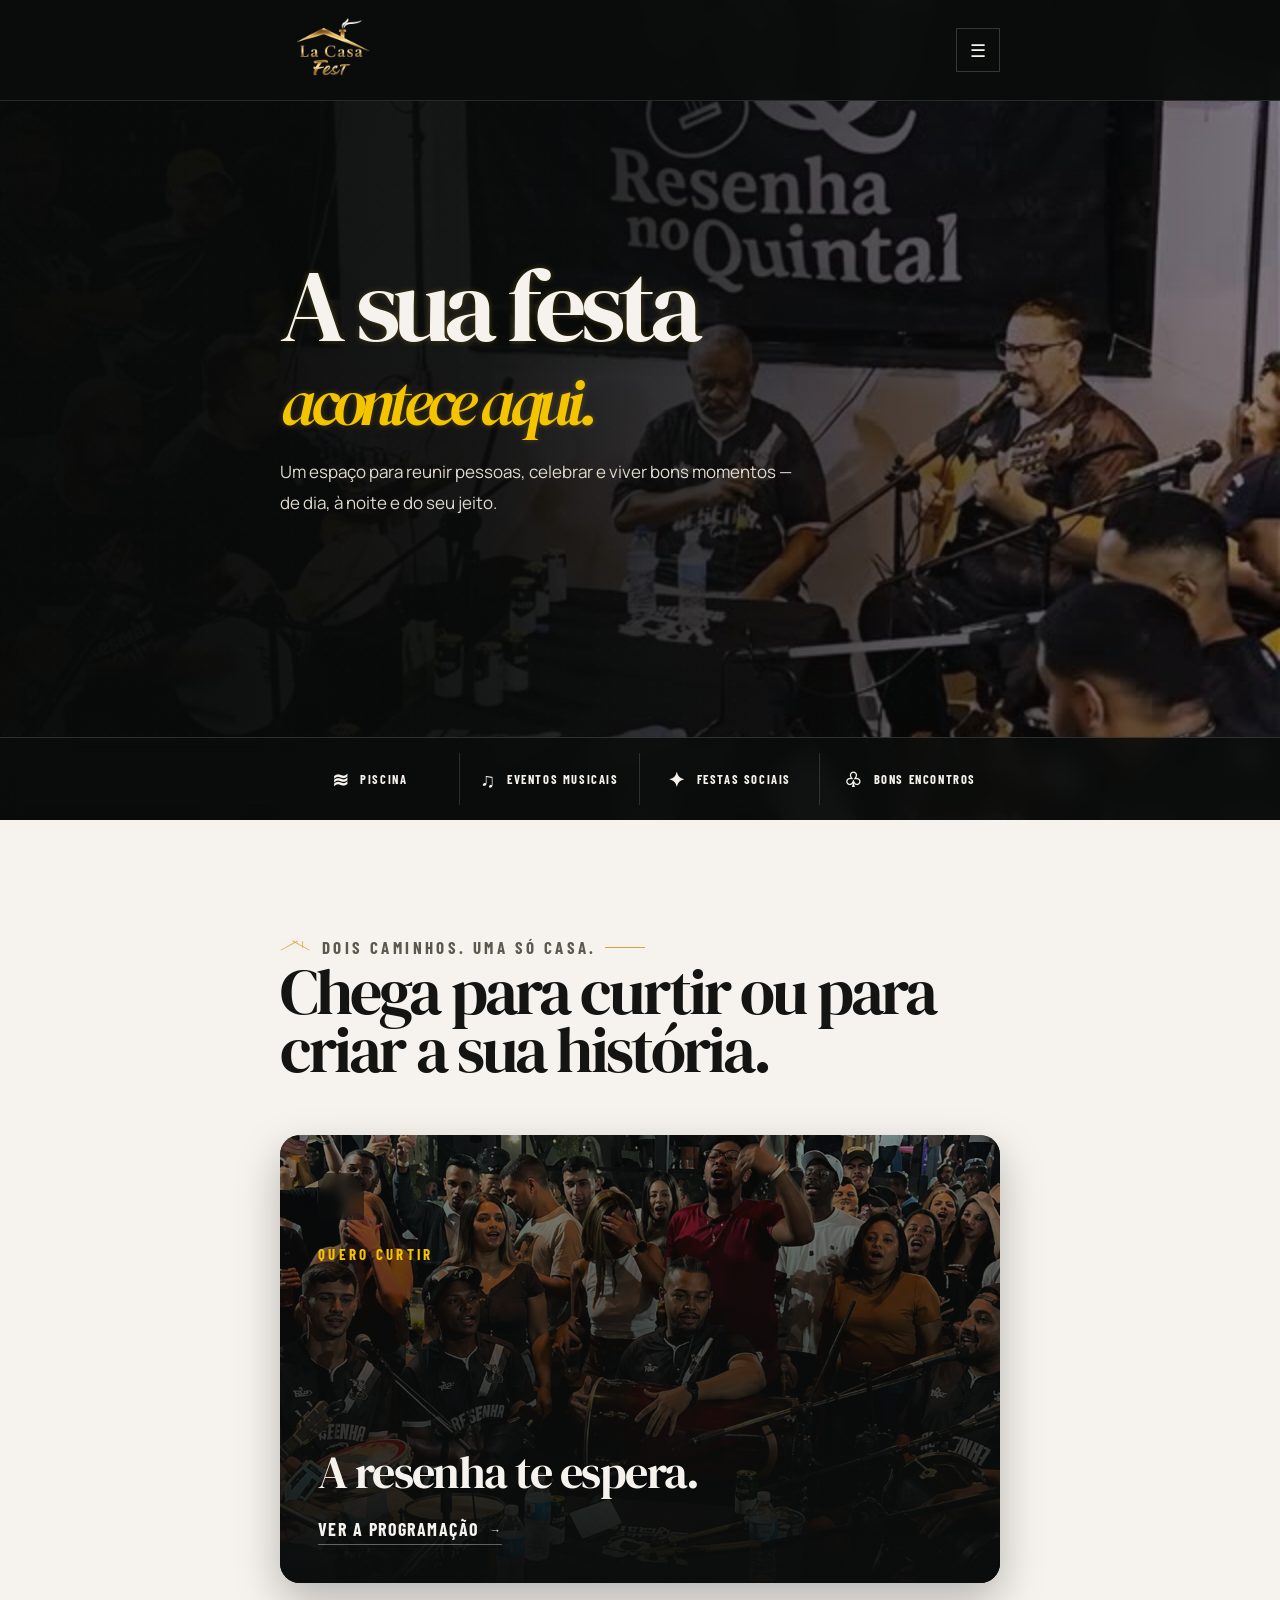
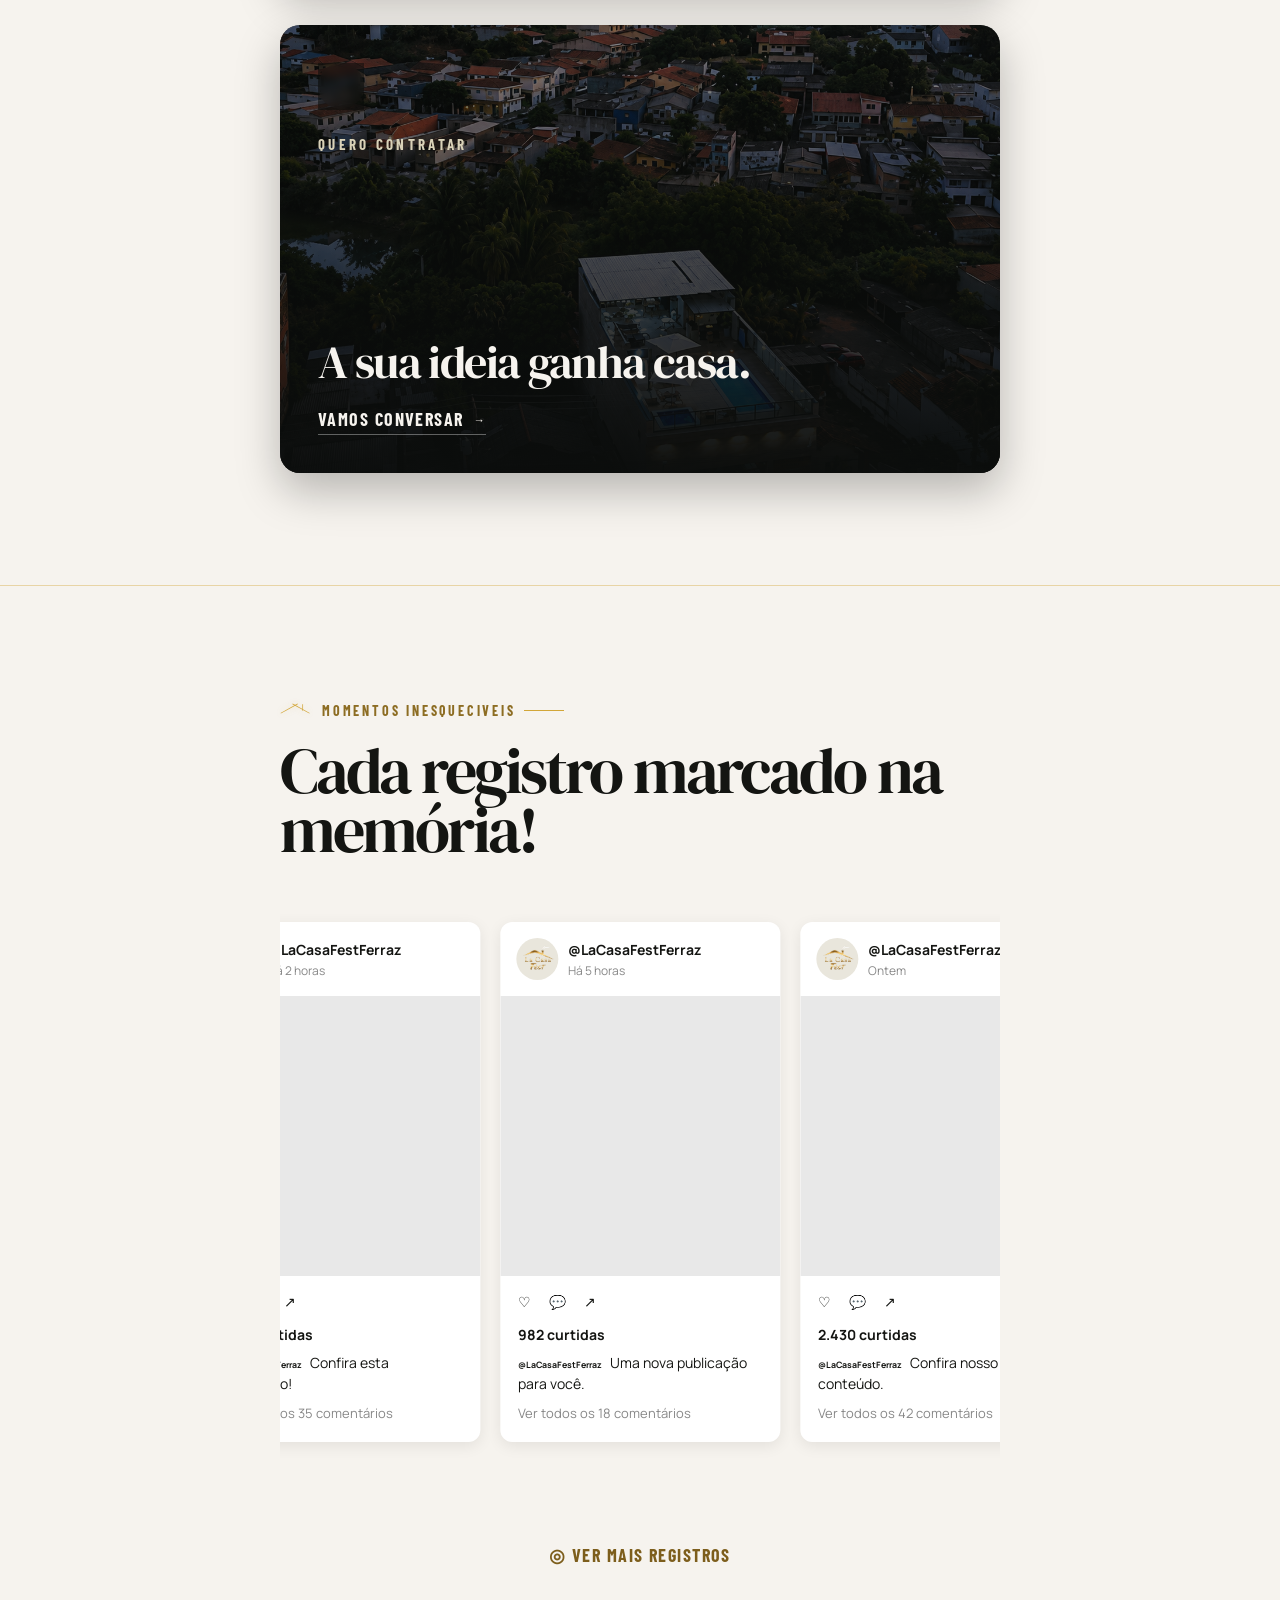
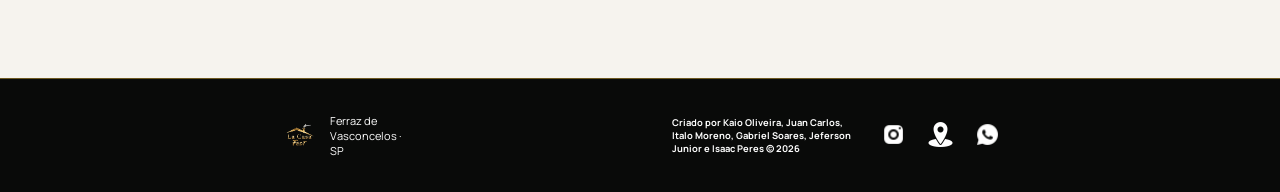
==== commit 013c5e36: "Refactor index.html for improved structure and clarity" ====
--- a/index.html
+++ b/index.html
@@ -1,353 +1,490 @@
 <!doctype html>
 <html lang="pt-BR">
-
-<head>
-  <script>
-    document.documentElement.classList.add("js-reveal");
-  </script>
-  <meta charset="UTF-8" />
-  <meta name="viewport" content="width=device-width, initial-scale=1.0" />
-  <meta name="description"
-    content="La Casa Fest: espaço para eventos, locações e boas resenhas em Ferraz de Vasconcelos." />
-  <link rel="icon" type="image/png" href="imagens/LAmLB.jpg" />
-  <link rel="stylesheet" href="style.css" />
-  <title>La Casa Fest | Ferraz de Vasconcelos</title>
-</head>
-
-<body>
-  <!-- ============================================================
+  <head>
+    <script>
+      document.documentElement.classList.add("js-reveal");
+    </script>
+    <meta charset="UTF-8" />
+    <meta name="viewport" content="width=device-width, initial-scale=1.0" />
+    <meta
+      name="description"
+      content="La Casa Fest: espaço para eventos, locações e boas resenhas em Ferraz de Vasconcelos."
+    />
+    <link rel="icon" type="image/png" href="imagens/LAmLB.jpg" />
+    <link rel="stylesheet" href="style.css" />
+    <title>La Casa Fest | Ferraz de Vasconcelos</title>
+  </head>
+
+  <body>
+    <!-- ============================================================
          HEADER / NAV — versão do La Casa Juan (logo + ícone WhatsApp)
          ============================================================ -->
-  <header class="site-header header-drawer">
-    <div class="site-width header-inner">
-      <a class="brand" href="#inicio" aria-label="Ir ao início da La Casa Fest">
-        <img class="brand-wordmark" src="imagens/LAmLB-removebg-preview.png" alt="La Casa Fest" />
-      </a>
-
-      <input class="menu-toggle" id="menu-toggle" type="checkbox" />
-      <label class="menu-label" for="menu-toggle" aria-label="Abrir menu"></label>
-
-      <nav class="main-nav" aria-label="Navegação principal">
-        <a href="programacao.html">Programação</a>
-        <a href="locacoes.html">Eventos e locações</a>
-        <a class="nav-orcamento" href="formulario.html">Peça seu orçamento</a>
-      </nav>
-    </div>
-  </header>
-
-  <main>
-    <!-- ==========================================================
+    <header class="site-header header-drawer">
+      <div class="site-width header-inner">
+        <a
+          class="brand"
+          href="#inicio"
+          aria-label="Ir ao início da La Casa Fest"
+        >
+          <img
+            class="brand-wordmark"
+            src="imagens/LAmLB-removebg-preview.png"
+            alt="La Casa Fest"
+          />
+        </a>
+
+        <input class="menu-toggle" id="menu-toggle" type="checkbox" />
+        <label
+          class="menu-label"
+          for="menu-toggle"
+          aria-label="Abrir menu"
+        ></label>
+
+        <nav class="main-nav" aria-label="Navegação principal">
+          <a href="programacao.html">Programação</a>
+          <a href="locacoes.html">Eventos e locações</a>
+          <a class="nav-orcamento" href="formulario.html">Peça seu orçamento</a>
+        </nav>
+      </div>
+    </header>
+
+    <main>
+      <!-- ==========================================================
            HERO — versão do siteLaCasa (vídeo de fim de tarde)
            ========================================================== -->
-    <section class="hero" id="inicio" aria-labelledby="hero-title">
-      <video class="hero-image hero-video" src="imagens/video3_melhorado.mp4"
-        poster="imagens/lacasafest-galeria-palco.jpg" autoplay muted loop playsinline></video>
-
-      <div class="site-width">
-        <div class="hero-content reveal">
-          <h1 id="hero-title" class="font-display">
-            A sua festa<br /><em>acontece aqui.</em>
-          </h1>
-          <p class="hero-copy">
-            Um espaço para reunir pessoas, celebrar e viver bons momentos — de
-            dia, à noite e do seu jeito.
-          </p>
+      <section class="hero" id="inicio" aria-labelledby="hero-title">
+        <video
+          class="hero-image hero-video"
+          src="imagens/video3_melhorado.mp4"
+          poster="imagens/lacasafest-galeria-palco.jpg"
+          autoplay
+          muted
+          loop
+          playsinline
+        ></video>
+
+        <div class="site-width">
+          <div class="hero-content reveal">
+            <h1 id="hero-title" class="font-display">
+              A sua festa<br /><em>acontece aqui.</em>
+            </h1>
+            <p class="hero-copy">
+              Um espaço para reunir pessoas, celebrar e viver bons momentos — de
+              dia, à noite e do seu jeito.
+            </p>
+          </div>
         </div>
-      </div>
-
-      <div class="hero-attributes">
-        <div class="site-width attributes-inner reveal-stagger">
-          <div class="attribute reveal-scale">≋ <span>Piscina</span></div>
-          <div class="attribute reveal-scale">
-            ♫ <span>Eventos musicais</span>
-          </div>
-          <div class="attribute reveal-scale">
-            ✦ <span>Festas sociais</span>
-          </div>
-          <div class="attribute reveal-scale">
-            ♧ <span>Bons encontros</span>
+
+        <div class="hero-attributes">
+          <div class="site-width attributes-inner reveal-stagger">
+            <div class="attribute reveal-scale">≋ <span>Piscina</span></div>
+            <div class="attribute reveal-scale">
+              ♫ <span>Eventos musicais</span>
+            </div>
+            <div class="attribute reveal-scale">
+              ✦ <span>Festas sociais</span>
+            </div>
+            <div class="attribute reveal-scale">
+              ♧ <span>Bons encontros</span>
+            </div>
           </div>
         </div>
-      </div>
-    </section>
-
-    <!-- ==========================================================
+      </section>
+
+      <!-- ==========================================================
            DOIS CAMINHOS — versão do Parte Do Isaac
            (numeração em medalhão, cards arredondados e hover elevado)
            ========================================================== -->
-    <section class="paper-section" id="rotas" aria-labelledby="rotas-title">
-      <div class="site-width">
-        <div class="section-head reveal">
-          <div>
-            <p class="eyebrow">
-              <span class="roof-mark"><i></i></span> Dois caminhos. Uma só
-              casa.
-            </p>
-            <h2 class="section-title" id="rotas-title">
-              Chega para curtir ou para criar a sua história.
-            </h2>
+      <section class="paper-section" id="rotas" aria-labelledby="rotas-title">
+        <div class="site-width">
+          <div class="section-head reveal">
+            <div>
+              <p class="eyebrow">
+                <span class="roof-mark"><i></i></span> Dois caminhos. Uma só
+                casa.
+              </p>
+              <h2 class="section-title" id="rotas-title">
+                Chega para curtir ou para criar a sua história.
+              </h2>
+            </div>
+          </div>
+          <div class="route-grid reveal-stagger">
+            <a class="route reveal" href="programacao.html">
+              <span class="route-number">01</span>
+              <img
+                src="imagens/rota-01-curtir.png"
+                alt="Roda de samba e público em evento noturno"
+              />
+              <div class="route-content">
+                <span class="route-label">Quero curtir</span>
+                <div>
+                  <h3>A resenha te espera.</h3>
+                  <span class="route-link">Ver a programação <b>→</b></span>
+                </div>
+              </div>
+            </a>
+            <a class="route reveal" href="locacoes.html">
+              <span class="route-number">02</span>
+              <img
+                src="imagens/rota-02-contratar.png"
+                alt="Piscina e deck da La Casa Fest durante o dia"
+              />
+              <div class="route-content">
+                <span class="route-label">Quero contratar</span>
+                <div>
+                  <h3>A sua ideia ganha casa.</h3>
+                  <span class="route-link">Vamos conversar <b>→</b></span>
+                </div>
+              </div>
+            </a>
           </div>
         </div>
-        <div class="route-grid reveal-stagger">
-          <a class="route reveal" href="programacao.html">
-            <span class="route-number">01</span>
-            <img src="imagens/rota-01-curtir.png" alt="Roda de samba e público em evento noturno" />
-            <div class="route-content">
-              <span class="route-label">Quero curtir</span>
-              <div>
-                <h3>A resenha te espera.</h3>
-                <span class="route-link">Ver a programação <b>→</b></span>
-              </div>
-            </div>
-          </a>
-          <a class="route reveal" href="locacoes.html">
-            <span class="route-number">02</span>
-            <img src="imagens/rota-02-contratar.png" alt="Piscina e deck da La Casa Fest durante o dia" />
-            <div class="route-content">
-              <span class="route-label">Quero contratar</span>
-              <div>
-                <h3>A sua ideia ganha casa.</h3>
-                <span class="route-link">Vamos conversar <b>→</b></span>
-              </div>
-            </div>
-          </a>
-        </div>
-      </div>
-    </section>
-
-    <!-- ==========================================================
+      </section>
+
+      <!-- ==========================================================
            PROGRAMAÇÃO — seção trazida do La Casa Juan
            ========================================================== --><!-- ==========================================================
            GALERIA — carrossel do Jeferson (feed estilo Instagram)
            ========================================================== -->
-    <section class="paper-section" id="galeria" aria-labelledby="galeria-title">
-      <div class="site-width">
-        <div class="gallery-split">
-          <div class="gallery-text reveal-left">
-            <p class="eyebrow">
-              <span class="roof-mark"><i></i></span>Momentos Inesqueciveis
-            </p>
-            <h2 class="section-title" id="galeria-title">
-              Cada registro marcado na memória!
-            </h2>
-          </div>
-
-          <div class="catalogo reveal-right">
-            <button class="botao esquerda" type="button" aria-label="Publicação anterior">
-              ‹
-            </button>
-
-            <div class="feed" id="feed" role="region" tabindex="0"
-              aria-label="Publicações do Instagram da La Casa Fest">
-              <div class="feed-trilho" id="trilho">
-                <article class="post">
-                  <div class="post-header">
-                    <div class="avatar">
-                      <img src="imagens/LAmLB-removebg-preview.png" alt="" draggable="false" />
-                    </div>
-                    <div>
-                      <div class="usuario">@LaCasaFestFerraz</div>
-                      <div class="data">Há 2 horas</div>
-                    </div>
-                  </div>
-                  <div class="imagem-post">
-                    <img src="midia/Gif04.gif" alt="Publicação 01" draggable="false" />
-                  </div>
-                  <div class="conteudo">
-                    <div class="acoes">
-                      <span>♡</span><span>💬</span><span>↗</span>
-                    </div>
-                    <div class="curtidas">1.250 curtidas</div>
-                    <div class="legenda">
-                      <strong>@LaCasaFestFerraz</strong>
-                      Confira esta publicação!
-                    </div>
-                    <div class="comentarios">Ver todos os 35 comentários</div>
-                  </div>
-                </article>
-
-                <article class="post">
-                  <div class="post-header">
-                    <div class="avatar">
-                      <img src="imagens/LAmLB-removebg-preview.png" alt="" draggable="false" />
-                    </div>
-                    <div>
-                      <div class="usuario">@LaCasaFestFerraz</div>
-                      <div class="data">Há 5 horas</div>
-                    </div>
-                  </div>
-                  <div class="imagem-post">
-                    <img src="midia/Gif01.gif" alt="Publicação 02" draggable="false" />
-                  </div>
-                  <div class="conteudo">
-                    <div class="acoes">
-                      <span>♡</span><span>💬</span><span>↗</span>
-                    </div>
-                    <div class="curtidas">982 curtidas</div>
-                    <div class="legenda">
-                      <strong>@LaCasaFestFerraz</strong>
-                      Uma nova publicação para você.
-                    </div>
-                    <div class="comentarios">Ver todos os 18 comentários</div>
-                  </div>
-                </article>
-
-                <article class="post">
-                  <div class="post-header">
-                    <div class="avatar">
-                      <img src="imagens/LAmLB-removebg-preview.png" alt="" draggable="false" />
-                    </div>
-                    <div>
-                      <div class="usuario">@LaCasaFestFerraz</div>
-                      <div class="data">Ontem</div>
-                    </div>
-                  </div>
-                  <div class="imagem-post">
-                    <img src="midia/Gif03.gif" alt="Publicação 03" draggable="false" />
-                  </div>
-                  <div class="conteudo">
-                    <div class="acoes">
-                      <span>♡</span><span>💬</span><span>↗</span>
-                    </div>
-                    <div class="curtidas">2.430 curtidas</div>
-                    <div class="legenda">
-                      <strong>@LaCasaFestFerraz</strong>
-                      Confira nosso novo conteúdo.
-                    </div>
-                    <div class="comentarios">Ver todos os 42 comentários</div>
-                  </div>
-                </article>
-
-                <article class="post">
-                  <div class="post-header">
-                    <div class="avatar">
-                      <img src="imagens/LAmLB-removebg-preview.png" alt="" draggable="false" />
-                    </div>
-                    <div>
-                      <div class="usuario">@LaCasaFestFerraz</div>
-                      <div class="data">Ontem</div>
-                    </div>
-                  </div>
-                  <div class="imagem-post">
-                    <img src="midia/Gif02.gif" alt="Publicação 04" draggable="false" />
-                  </div>
-                  <div class="conteudo">
-                    <div class="acoes">
-                      <span>♡</span><span>💬</span><span>↗</span>
-                    </div>
-                    <div class="curtidas">3.120 curtidas</div>
-                    <div class="legenda">
-                      <strong>@LaCasaFestFerraz</strong>
-                      Mais uma publicação especial.
-                    </div>
-                    <div class="comentarios">Ver todos os 67 comentários</div>
-                  </div>
-                </article>
-
-                <article class="post">
-                  <div class="post-header">
-                    <div class="avatar">
-                      <img src="imagens/LAmLB-removebg-preview.png" alt="" draggable="false" />
-                    </div>
-                    <div>
-                      <div class="usuario">@LaCasaFestFerraz</div>
-                      <div class="data">2 dias atrás</div>
-                    </div>
-                  </div>
-                  <div class="imagem-post">
-                    <img src="midia/Gif06.gif" alt="Publicação 05" draggable="false" />
-                  </div>
-                  <div class="conteudo">
-                    <div class="acoes">
-                      <span>♡</span><span>💬</span><span>↗</span>
-                    </div>
-                    <div class="curtidas">745 curtidas</div>
-                    <div class="legenda">
-                      <strong>@LaCasaFestFerraz</strong>
-                      Veja esta novidade!
-                    </div>
-                    <div class="comentarios">Ver todos os 12 comentários</div>
-                  </div>
-                </article>
-
-                <article class="post">
-                  <div class="post-header">
-                    <div class="avatar">
-                      <img src="imagens/LAmLB-removebg-preview.png" alt="" draggable="false" />
-                    </div>
-                    <div>
-                      <div class="usuario">@LaCasaFestFerraz</div>
-                      <div class="data">3 dias atrás</div>
-                    </div>
-                  </div>
-                  <div class="imagem-post">
-                    <img src="midia/Gif05.gif" alt="Publicação 06" draggable="false" />
-                  </div>
-                  <div class="conteudo">
-                    <div class="acoes">
-                      <span>♡</span><span>💬</span><span>↗</span>
-                    </div>
-                    <div class="curtidas">1.876 curtidas</div>
-                    <div class="legenda">
-                      <strong>@LaCasaFestFerraz</strong>
-                      Conteúdo exclusivo.
-                    </div>
-                    <div class="comentarios">Ver todos os 29 comentários</div>
-                  </div>
-                </article>
+      <section
+        class="paper-section"
+        id="galeria"
+        aria-labelledby="galeria-title"
+      >
+        <div class="site-width">
+          <div class="gallery-split">
+            <div class="gallery-text reveal-left">
+              <p class="eyebrow">
+                <span class="roof-mark"><i></i></span>Momentos Inesqueciveis
+              </p>
+              <h2 class="section-title" id="galeria-title">
+                Cada registro marcado na memória!
+              </h2>
+            </div>
+
+            <div class="catalogo reveal-right">
+              <button
+                class="botao esquerda"
+                type="button"
+                aria-label="Publicação anterior"
+              >
+                ‹
+              </button>
+
+              <div
+                class="feed"
+                id="feed"
+                role="region"
+                tabindex="0"
+                aria-label="Publicações do Instagram da La Casa Fest"
+              >
+                <div class="feed-trilho" id="trilho">
+                  <article class="post">
+                    <div class="post-header">
+                      <div class="avatar">
+                        <img
+                          src="imagens/LAmLB-removebg-preview.png"
+                          alt=""
+                          draggable="false"
+                        />
+                      </div>
+                      <div>
+                        <div class="usuario">@LaCasaFestFerraz</div>
+                        <div class="data">Há 2 horas</div>
+                      </div>
+                    </div>
+                    <div class="imagem-post">
+                      <video
+                        src="midia/Gif04.mp4"
+                        muted
+                        loop
+                        playsinline
+                        preload="metadata"
+                        draggable="false"
+                        aria-hidden="true"
+                      ></video>
+                    </div>
+                    <div class="conteudo">
+                      <div class="acoes">
+                        <span>♡</span><span>💬</span><span>↗</span>
+                      </div>
+                      <div class="curtidas">1.250 curtidas</div>
+                      <div class="legenda">
+                        <strong>@LaCasaFestFerraz</strong>
+                        Confira esta publicação!
+                      </div>
+                      <div class="comentarios">Ver todos os 35 comentários</div>
+                    </div>
+                  </article>
+
+                  <article class="post">
+                    <div class="post-header">
+                      <div class="avatar">
+                        <img
+                          src="imagens/LAmLB-removebg-preview.png"
+                          alt=""
+                          draggable="false"
+                        />
+                      </div>
+                      <div>
+                        <div class="usuario">@LaCasaFestFerraz</div>
+                        <div class="data">Há 5 horas</div>
+                      </div>
+                    </div>
+                    <div class="imagem-post">
+                      <video
+                        src="midia/gif01.mp4"
+                        muted
+                        loop
+                        playsinline
+                        preload="metadata"
+                        draggable="false"
+                        aria-hidden="true"
+                      ></video>
+                    </div>
+                    <div class="conteudo">
+                      <div class="acoes">
+                        <span>♡</span><span>💬</span><span>↗</span>
+                      </div>
+                      <div class="curtidas">982 curtidas</div>
+                      <div class="legenda">
+                        <strong>@LaCasaFestFerraz</strong>
+                        Uma nova publicação para você.
+                      </div>
+                      <div class="comentarios">Ver todos os 18 comentários</div>
+                    </div>
+                  </article>
+
+                  <article class="post">
+                    <div class="post-header">
+                      <div class="avatar">
+                        <img
+                          src="imagens/LAmLB-removebg-preview.png"
+                          alt=""
+                          draggable="false"
+                        />
+                      </div>
+                      <div>
+                        <div class="usuario">@LaCasaFestFerraz</div>
+                        <div class="data">Ontem</div>
+                      </div>
+                    </div>
+                    <div class="imagem-post">
+                      <video
+                        src="midia/Gif03.mp4"
+                        muted
+                        loop
+                        playsinline
+                        preload="metadata"
+                        draggable="false"
+                        aria-hidden="true"
+                      ></video>
+                    </div>
+                    <div class="conteudo">
+                      <div class="acoes">
+                        <span>♡</span><span>💬</span><span>↗</span>
+                      </div>
+                      <div class="curtidas">2.430 curtidas</div>
+                      <div class="legenda">
+                        <strong>@LaCasaFestFerraz</strong>
+                        Confira nosso novo conteúdo.
+                      </div>
+                      <div class="comentarios">Ver todos os 42 comentários</div>
+                    </div>
+                  </article>
+
+                  <article class="post">
+                    <div class="post-header">
+                      <div class="avatar">
+                        <img
+                          src="imagens/LAmLB-removebg-preview.png"
+                          alt=""
+                          draggable="false"
+                        />
+                      </div>
+                      <div>
+                        <div class="usuario">@LaCasaFestFerraz</div>
+                        <div class="data">Ontem</div>
+                      </div>
+                    </div>
+                    <div class="imagem-post">
+                      <video
+                        src="midia/Gif02.mp4"
+                        muted
+                        loop
+                        playsinline
+                        preload="metadata"
+                        draggable="false"
+                        aria-hidden="true"
+                      ></video>
+                    </div>
+                    <div class="conteudo">
+                      <div class="acoes">
+                        <span>♡</span><span>💬</span><span>↗</span>
+                      </div>
+                      <div class="curtidas">3.120 curtidas</div>
+                      <div class="legenda">
+                        <strong>@LaCasaFestFerraz</strong>
+                        Mais uma publicação especial.
+                      </div>
+                      <div class="comentarios">Ver todos os 67 comentários</div>
+                    </div>
+                  </article>
+
+                  <article class="post">
+                    <div class="post-header">
+                      <div class="avatar">
+                        <img
+                          src="imagens/LAmLB-removebg-preview.png"
+                          alt=""
+                          draggable="false"
+                        />
+                      </div>
+                      <div>
+                        <div class="usuario">@LaCasaFestFerraz</div>
+                        <div class="data">2 dias atrás</div>
+                      </div>
+                    </div>
+                    <div class="imagem-post">
+                      <video
+                        src="midia/Gif06.mp4"
+                        muted
+                        loop
+                        playsinline
+                        preload="metadata"
+                        draggable="false"
+                        aria-hidden="true"
+                      ></video>
+                    </div>
+                    <div class="conteudo">
+                      <div class="acoes">
+                        <span>♡</span><span>💬</span><span>↗</span>
+                      </div>
+                      <div class="curtidas">745 curtidas</div>
+                      <div class="legenda">
+                        <strong>@LaCasaFestFerraz</strong>
+                        Veja esta novidade!
+                      </div>
+                      <div class="comentarios">Ver todos os 12 comentários</div>
+                    </div>
+                  </article>
+
+                  <article class="post">
+                    <div class="post-header">
+                      <div class="avatar">
+                        <img
+                          src="imagens/LAmLB-removebg-preview.png"
+                          alt=""
+                          draggable="false"
+                        />
+                      </div>
+                      <div>
+                        <div class="usuario">@LaCasaFestFerraz</div>
+                        <div class="data">3 dias atrás</div>
+                      </div>
+                    </div>
+                    <div class="imagem-post">
+                      <video
+                        src="midia/Gif05.mp4"
+                        muted
+                        loop
+                        playsinline
+                        preload="metadata"
+                        draggable="false"
+                        aria-hidden="true"
+                      ></video>
+                    </div>
+                    <div class="conteudo">
+                      <div class="acoes">
+                        <span>♡</span><span>💬</span><span>↗</span>
+                      </div>
+                      <div class="curtidas">1.876 curtidas</div>
+                      <div class="legenda">
+                        <strong>@LaCasaFestFerraz</strong>
+                        Conteúdo exclusivo.
+                      </div>
+                      <div class="comentarios">Ver todos os 29 comentários</div>
+                    </div>
+                  </article>
+                </div>
               </div>
-            </div>
-
-            <button class="botao direita" type="button" aria-label="Próxima publicação">
-              >
-            </button>
+
+              <button
+                class="botao direita"
+                type="button"
+                aria-label="Próxima publicação"
+              ></button>
+            </div>
+          </div>
+
+          <div class="indicador reveal">
+            <a
+              class="gallery-more"
+              href="https://www.instagram.com/lacasafestferraz/"
+              target="_blank"
+              rel="noreferrer"
+              >◎ Ver mais registros</a
+            >
           </div>
         </div>
-
-        <div class="indicador reveal">
-          <a class="gallery-more" href="https://www.instagram.com/lacasafestferraz/" target="_blank" rel="noreferrer">◎
-            Ver mais registros</a>
-        </div>
-      </div>
-    </section>
-
-    <!-- ==========================================================
+      </section>
+
+      <!-- ==========================================================
            VAMOS CONVERSAR — seção trazida do La Casa Juan
            ========================================================== -->
-  </main>
-
-  <!-- ============================================================
+    </main>
+
+    <!-- ============================================================
          FOOTER — versão do La Casa Juan (logo + ícones sociais)
          ============================================================ -->
-  <footer class="site-footer">
-    <div class="site-width footer-inner reveal">
-      <div class="footer-brand">
-        <img src="imagens/LAmLB-removebg-preview.png" alt="La Casa Fest" />
-        <div>
-          <p>Ferraz de Vasconcelos · SP</p>
+    <footer class="site-footer">
+      <div class="site-width footer-inner reveal">
+        <div class="footer-brand">
+          <img src="imagens/LAmLB-removebg-preview.png" alt="La Casa Fest" />
+          <div>
+            <p>Ferraz de Vasconcelos · SP</p>
+          </div>
+          <div class="creditos">
+            <p>
+              <strong
+                >Criado por Kaio Oliveira, Juan Carlos, Italo Moreno, Gabriel
+                Soares, Jeferson Junior e Isaac Peres © 2026</strong
+              >
+            </p>
+          </div>
         </div>
-        <div class="creditos">
-          <p>
-            <strong>Criado por Kaio Oliveira, Juan Carlos, Italo Moreno, Gabriel
-              Soares, Jeferson Junior e Isaac Peres © 2026</strong>
-          </p>
-        </div>
+        <nav class="footer-links" aria-label="Links do rodapé">
+          <a
+            href="https://www.instagram.com/lacasafestferraz/"
+            target="_blank"
+            rel="noreferrer"
+            aria-label="Instagram"
+            ><img src="imagens/Redes Sociais/instagram.png" alt="" /></a
+          ><a
+            href="https://www.google.com/maps/search/?api=1&query=Av.+Dom+Pedro+II,+320,+Vila+Romanopolis,+Ferraz+de+Vasconcelos+-+SP"
+            target="_blank"
+            rel="noreferrer"
+            aria-label="Como chegar"
+            ><img src="imagens/icons8-place-marker-50.png" alt="" /></a
+          ><a
+            href="https://wa.me/5511977941642"
+            target="_blank"
+            rel="noreferrer"
+            aria-label="WhatsApp"
+            ><img src="imagens/Redes Sociais/whatsapp.png" alt=""
+          /></a>
+        </nav>
       </div>
-      <nav class="footer-links" aria-label="Links do rodapé">
-        <a href="https://www.instagram.com/lacasafestferraz/" target="_blank" rel="noreferrer"
-          aria-label="Instagram"><img src="imagens/Redes Sociais/instagram.png" alt="" /></a><a
-          href="https://www.google.com/maps/search/?api=1&query=Av.+Dom+Pedro+II,+320,+Vila+Romanopolis,+Ferraz+de+Vasconcelos+-+SP"
-          target="_blank" rel="noreferrer" aria-label="Como chegar"><img src="imagens/icons8-place-marker-50.png"
-            alt="" /></a><a href="https://wa.me/5511977941642" target="_blank" rel="noreferrer"
-          aria-label="WhatsApp"><img src="imagens/Redes Sociais/whatsapp.png" alt="" /></a>
-      </nav>
-    </div>
-  </footer>
-
-  <a class="mobile-wa" href="https://wa.me/5511977941642" target="_blank" rel="noreferrer"><img
-      src="imagens/Redes Sociais/whatsapp.png" alt=""> WhatsApp</a>
-  <script src="script/carrossel.js"></script>
-  <script src="script/reveal.js"></script>
-</body>
-
-</html>+    </footer>
+
+    <a
+      class="mobile-wa"
+      href="https://wa.me/5511977941642"
+      target="_blank"
+      rel="noreferrer"
+      >⌕ WhatsApp</a
+    >
+    <script src="script/carrossel.js"></script>
+    <script src="script/reveal.js"></script>
+  </body>
+</html>
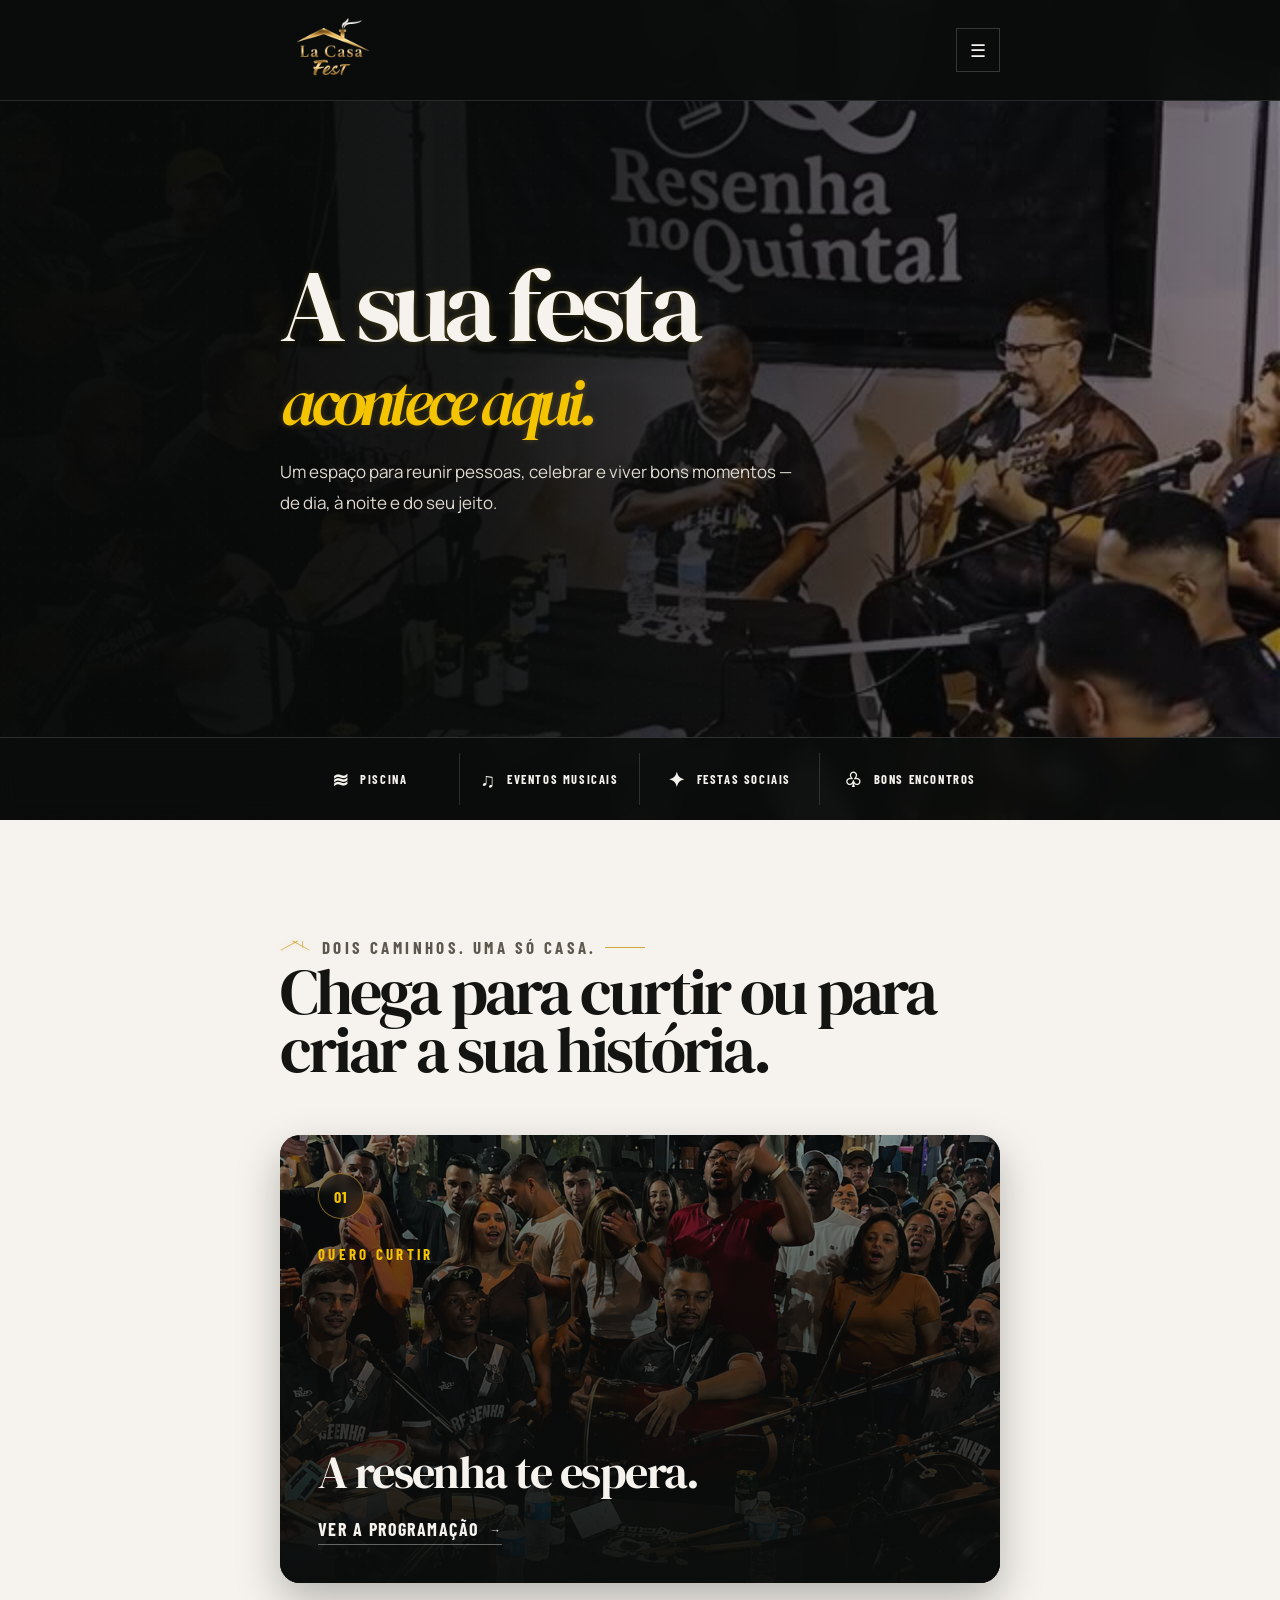
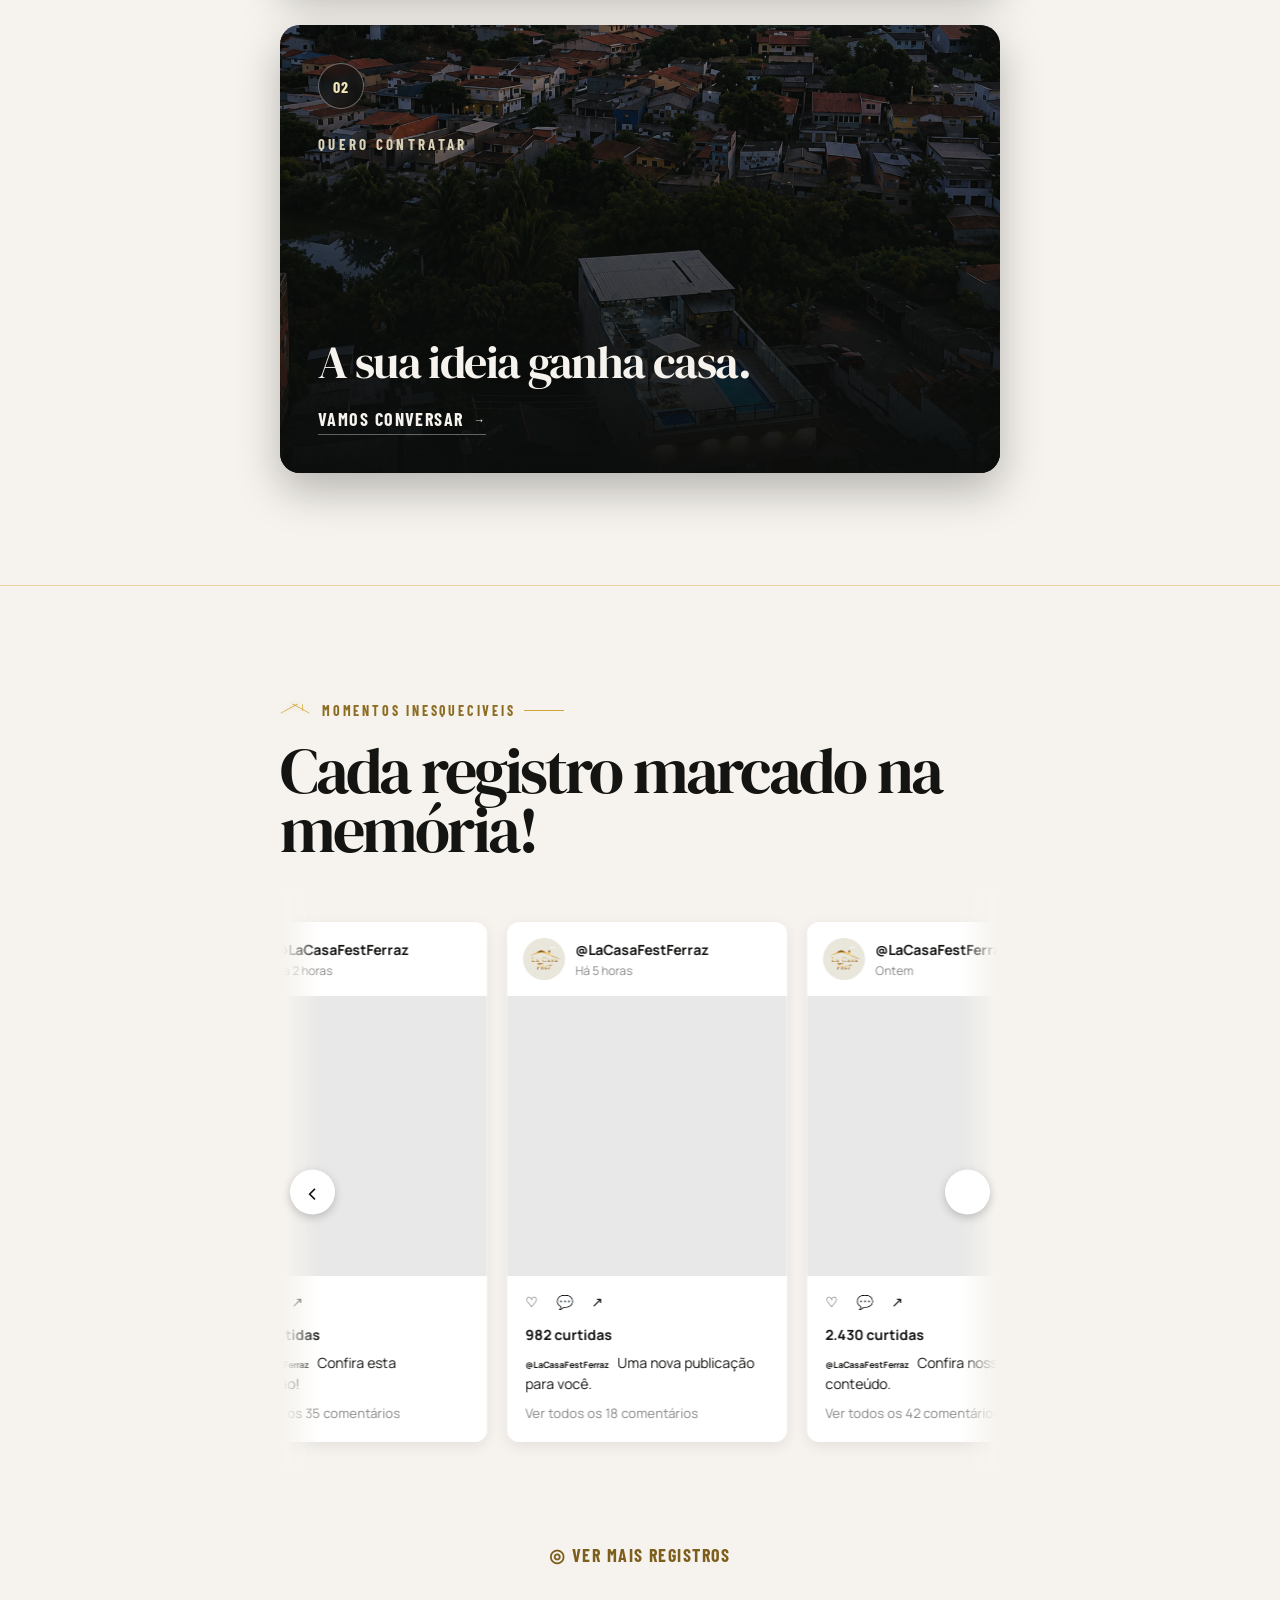
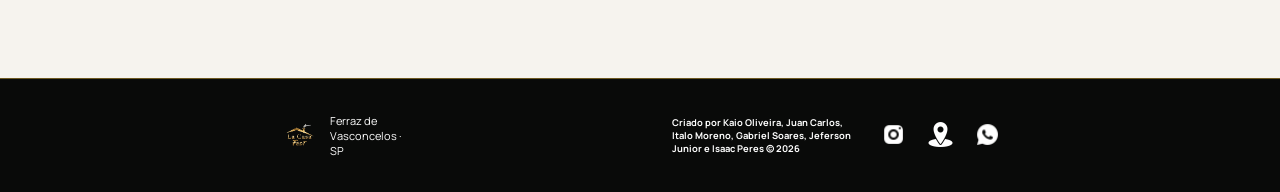
==== commit 772b1286: "Add autoplay, muted, and loop attributes to videos" ====
--- a/index.html
+++ b/index.html
@@ -202,6 +202,10 @@
                         preload="metadata"
                         draggable="false"
                         aria-hidden="true"
+                        autoplay
+                        muted
+                        loop
+                        playsinline
                       ></video>
                     </div>
                     <div class="conteudo">
@@ -240,6 +244,10 @@
                         preload="metadata"
                         draggable="false"
                         aria-hidden="true"
+                        autoplay
+                        muted
+                        loop
+                        playsinline
                       ></video>
                     </div>
                     <div class="conteudo">
@@ -278,6 +286,10 @@
                         preload="metadata"
                         draggable="false"
                         aria-hidden="true"
+                        autoplay
+                        muted
+                        loop
+                        playsinline
                       ></video>
                     </div>
                     <div class="conteudo">
@@ -316,6 +328,10 @@
                         preload="metadata"
                         draggable="false"
                         aria-hidden="true"
+                        autoplay
+                        muted
+                        loop
+                        playsinline
                       ></video>
                     </div>
                     <div class="conteudo">
@@ -354,6 +370,10 @@
                         preload="metadata"
                         draggable="false"
                         aria-hidden="true"
+                        autoplay
+                        muted
+                        loop
+                        playsinline
                       ></video>
                     </div>
                     <div class="conteudo">
@@ -392,6 +412,10 @@
                         preload="metadata"
                         draggable="false"
                         aria-hidden="true"
+                        autoplay
+                        muted
+                        loop
+                        playsinline
                       ></video>
                     </div>
                     <div class="conteudo">
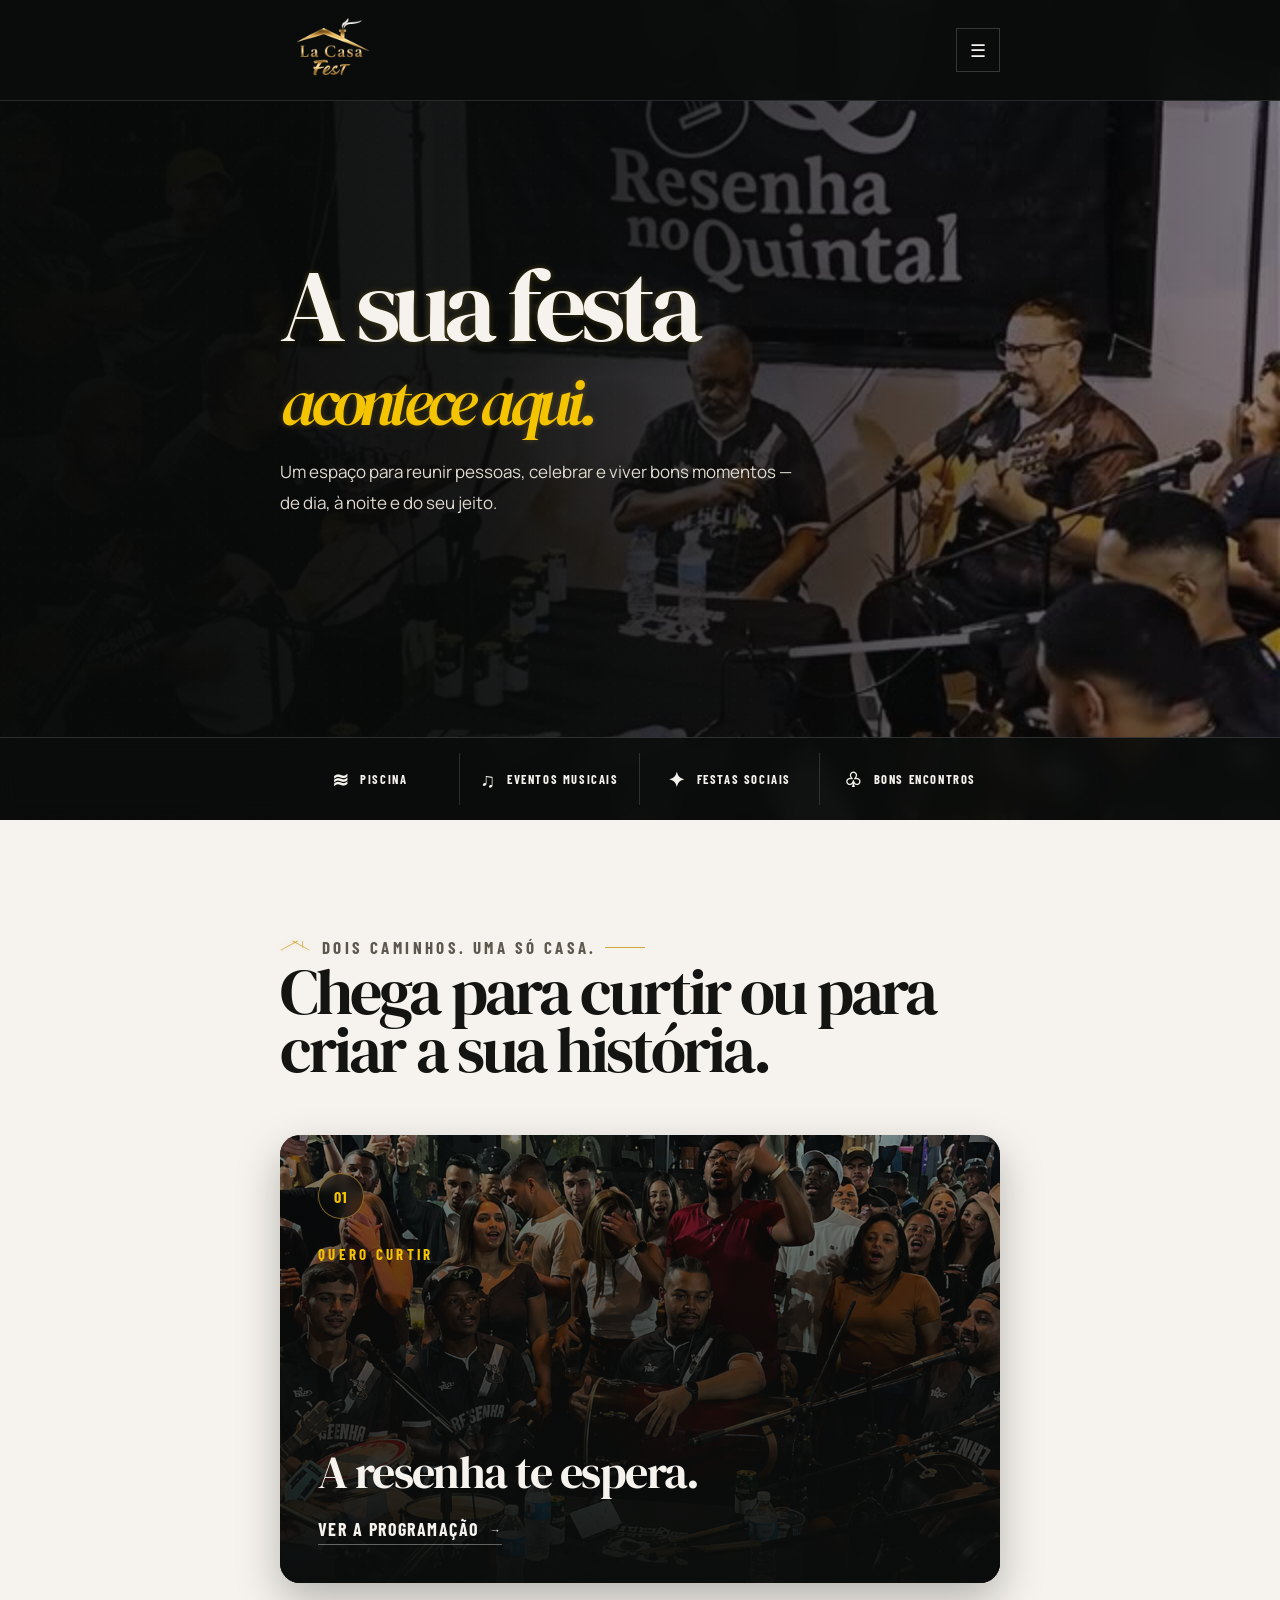
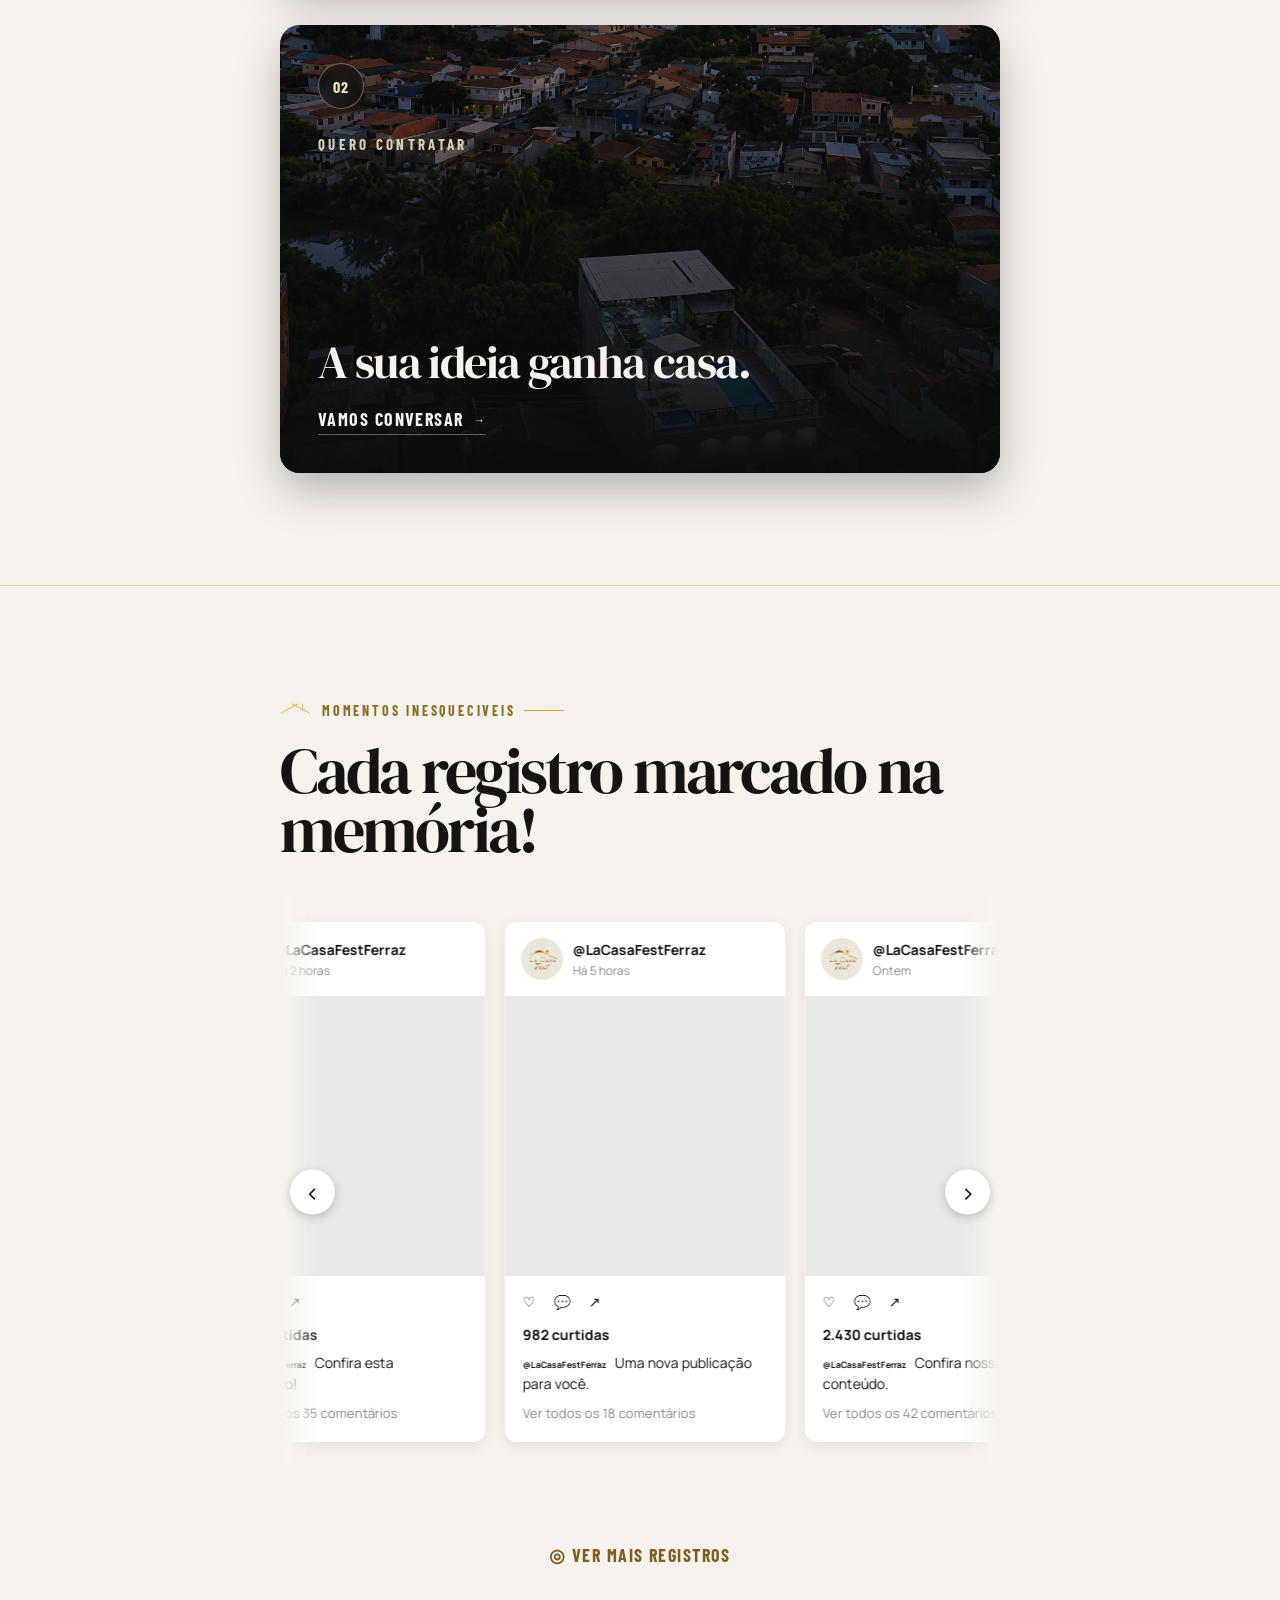
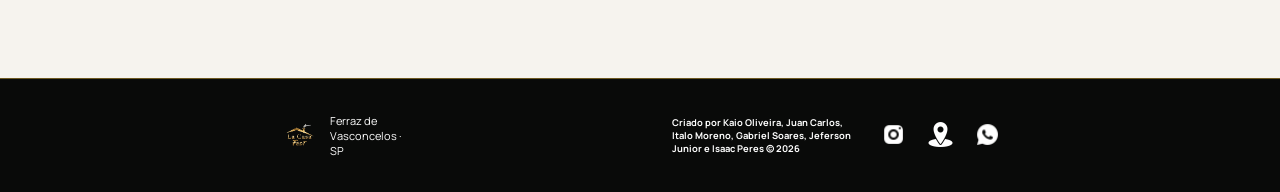
==== commit ad7bbade: "Fix button closing tag in index.html" ====
--- a/index.html
+++ b/index.html
@@ -437,7 +437,7 @@
                 class="botao direita"
                 type="button"
                 aria-label="Próxima publicação"
-              ></button>
+              >></button>
             </div>
           </div>
 
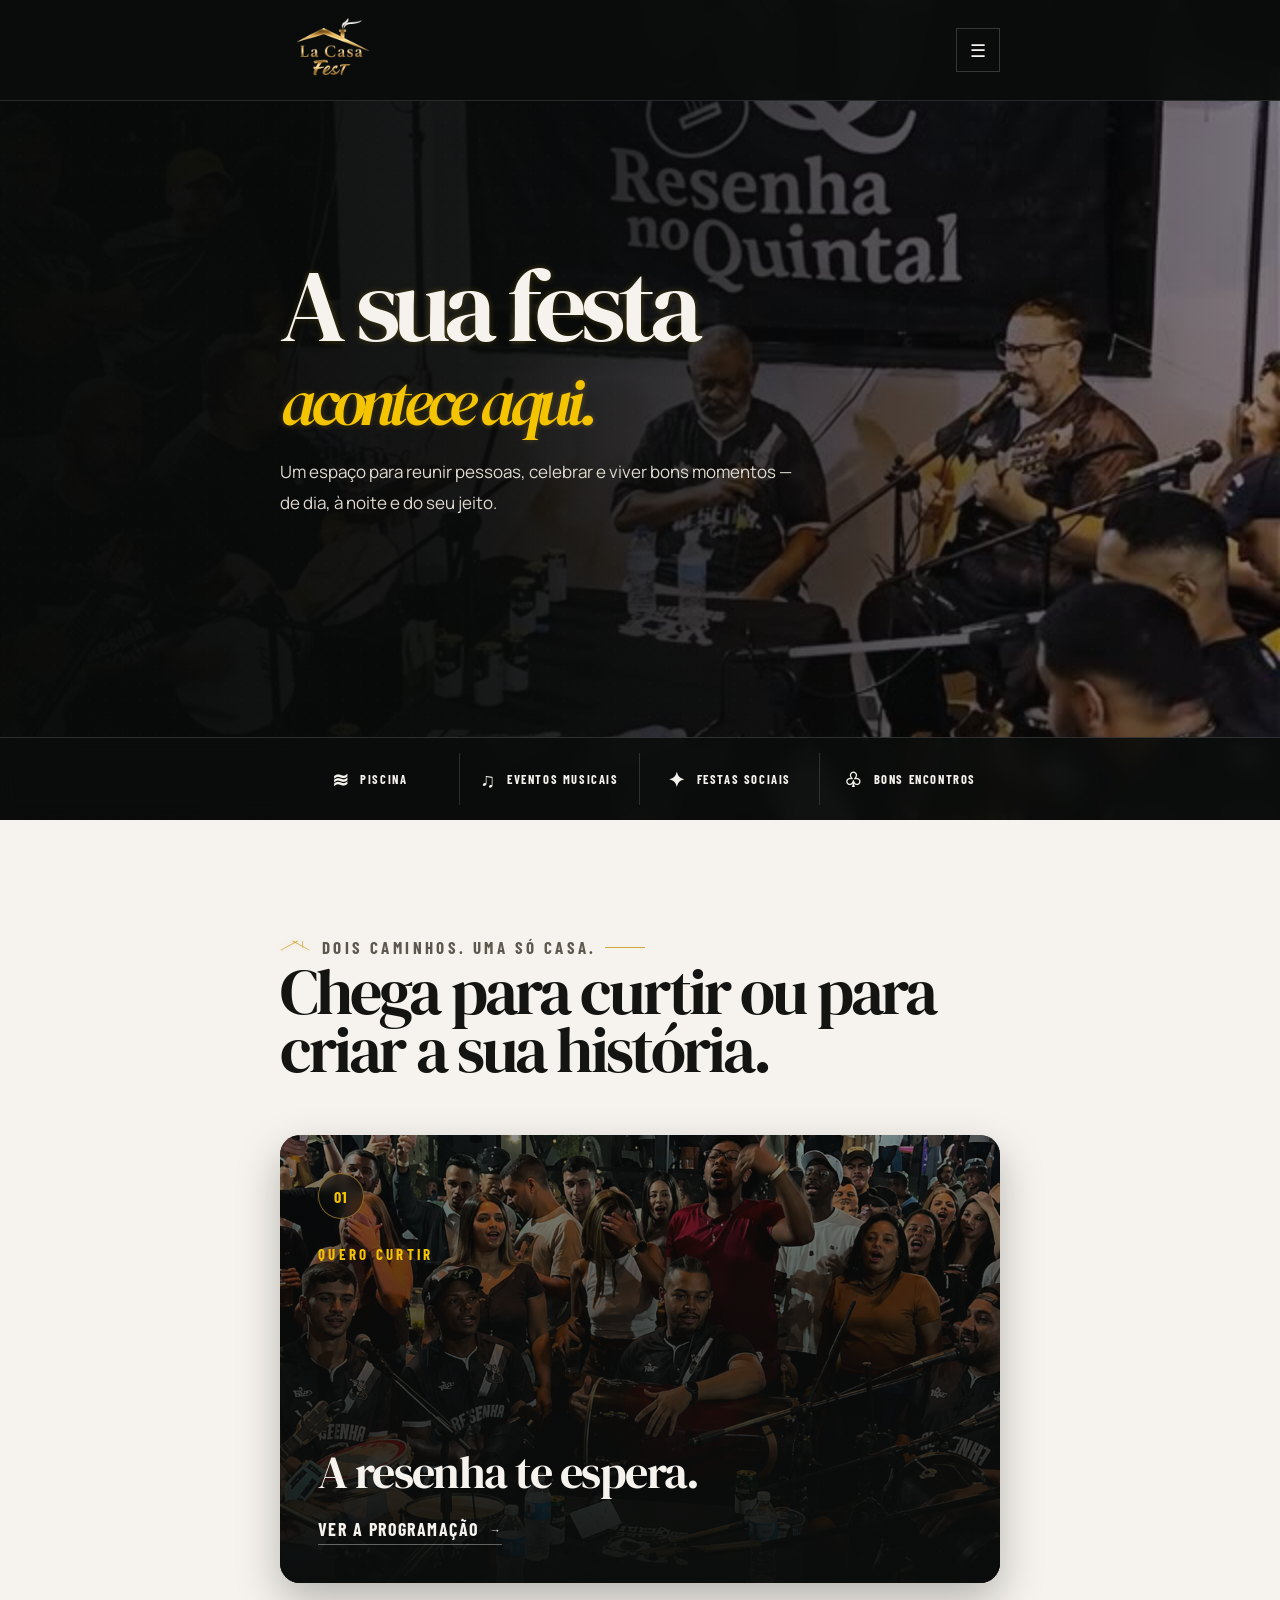
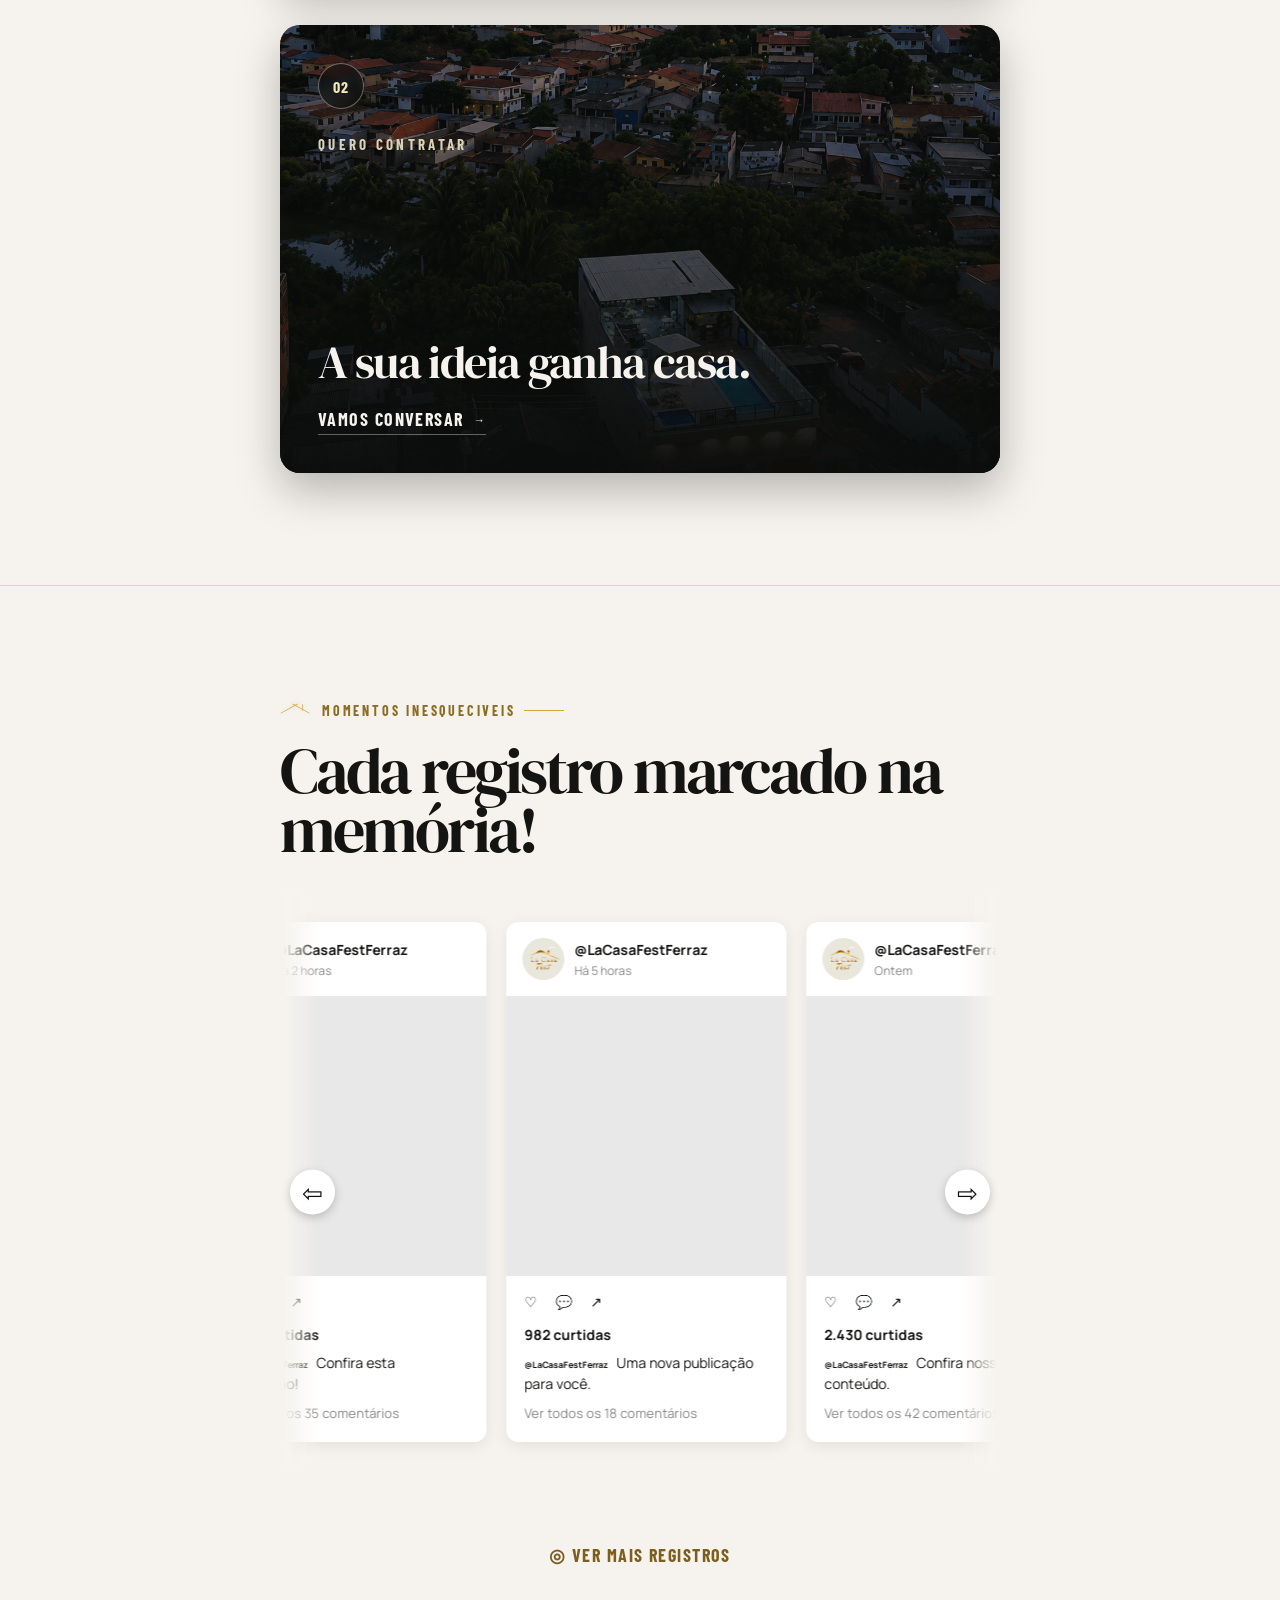
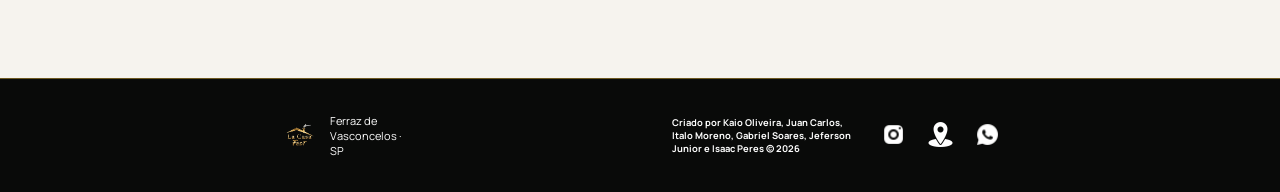
==== commit 602b429b: "Update navigation button symbols to arrows Replaced navigation button symbols with arrow characters." ====
--- a/index.html
+++ b/index.html
@@ -168,7 +168,7 @@
                 type="button"
                 aria-label="Publicação anterior"
               >
-                ‹
+                ⇦
               </button>
 
               <div
@@ -437,7 +437,9 @@
                 class="botao direita"
                 type="button"
                 aria-label="Próxima publicação"
-              >></button>
+              >
+                ⇨
+              </button>
             </div>
           </div>
 
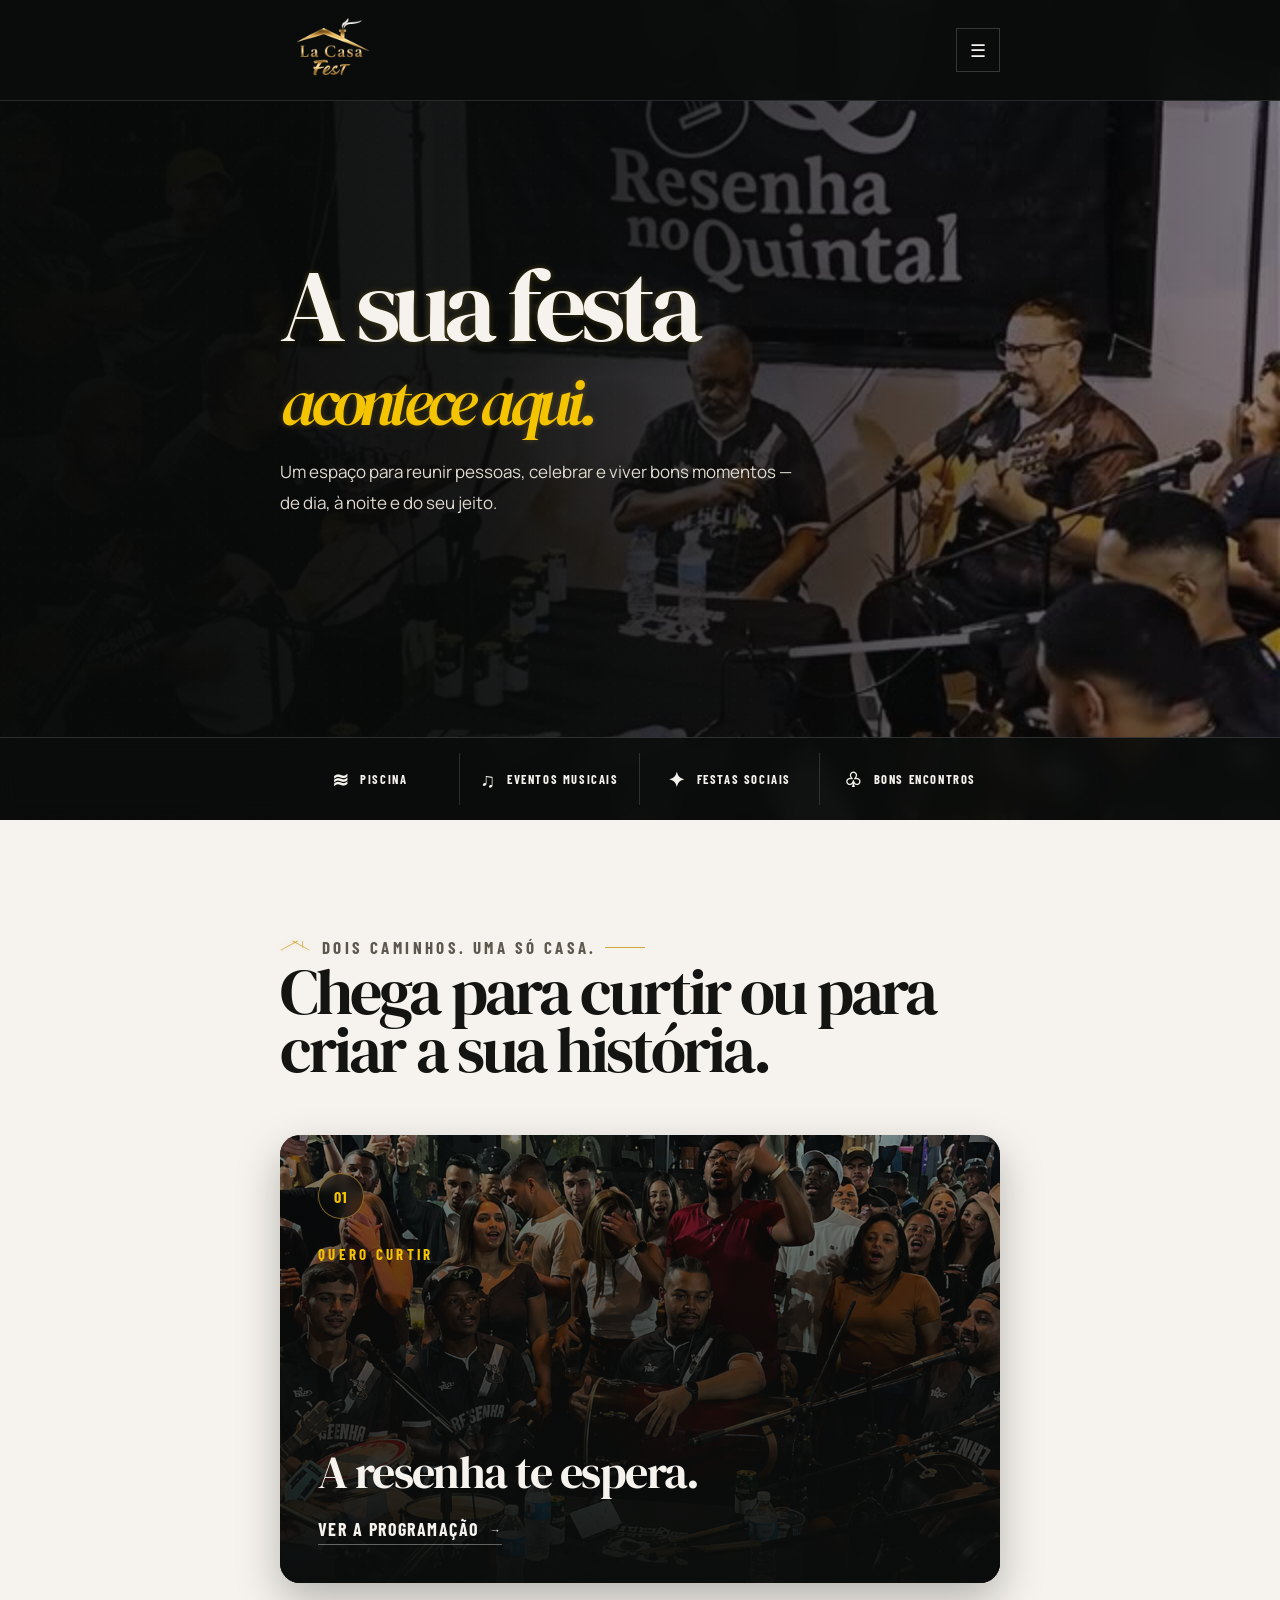
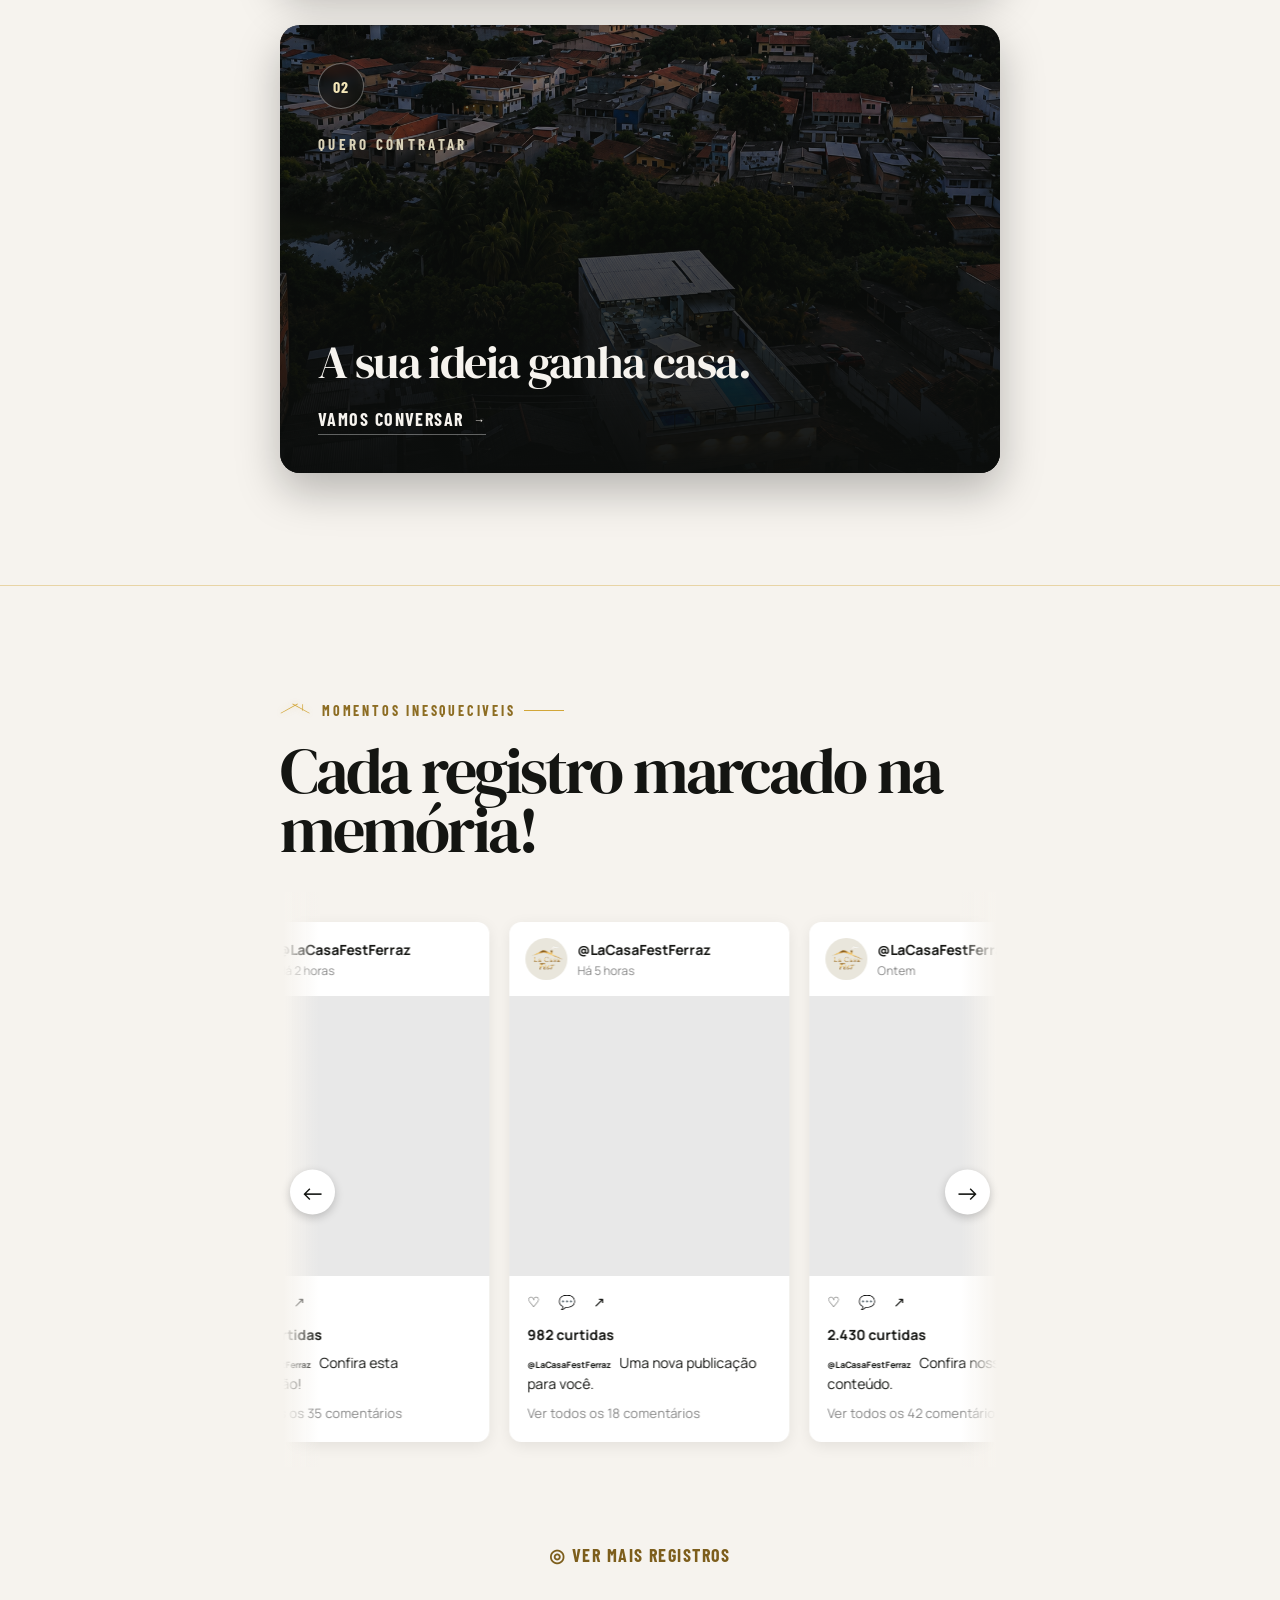
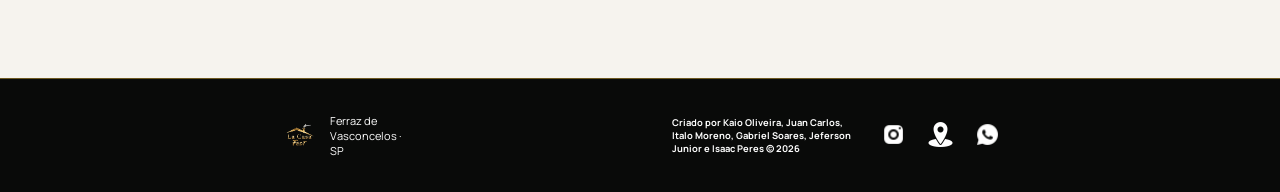
==== commit 7e8eeca0: "Replace button symbols with arrow characters" ====
--- a/index.html
+++ b/index.html
@@ -168,7 +168,7 @@
                 type="button"
                 aria-label="Publicação anterior"
               >
-                ⇦
+                ←
               </button>
 
               <div
@@ -438,7 +438,7 @@
                 type="button"
                 aria-label="Próxima publicação"
               >
-                ⇨
+                →
               </button>
             </div>
           </div>
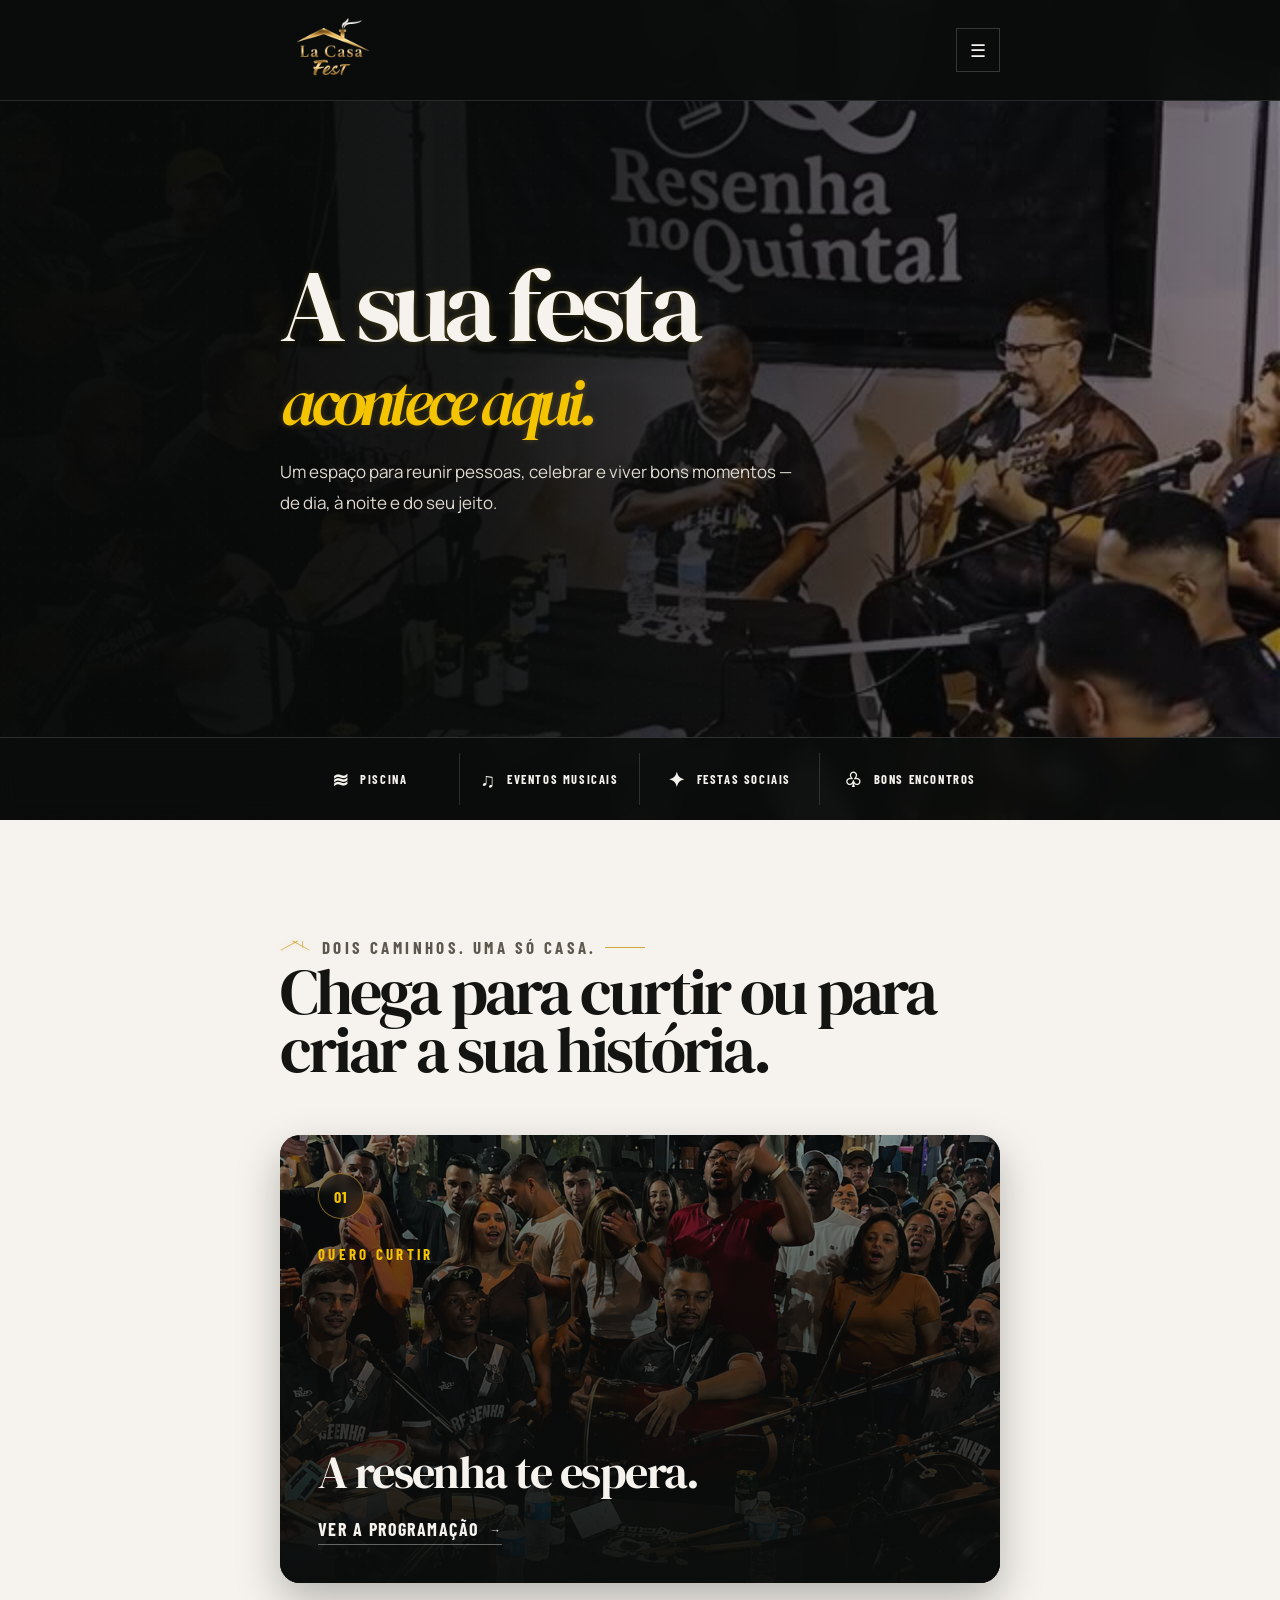
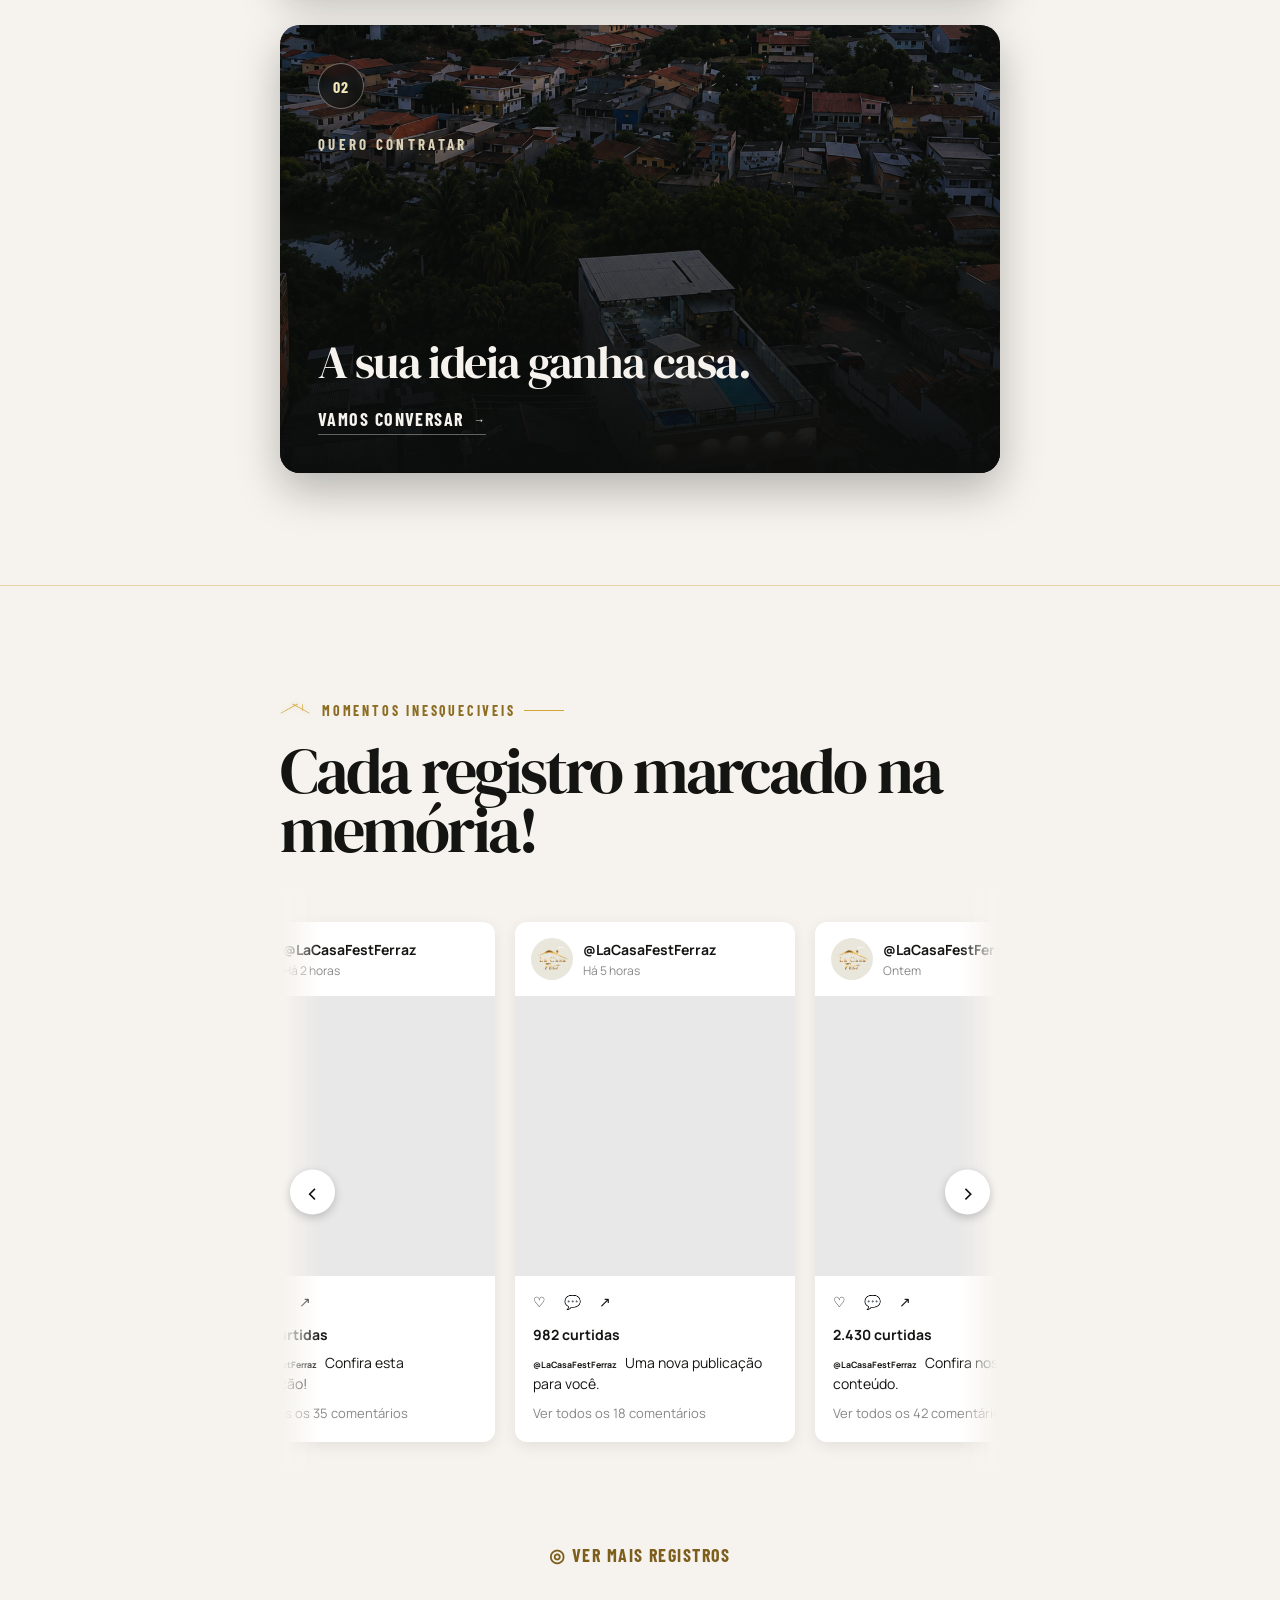
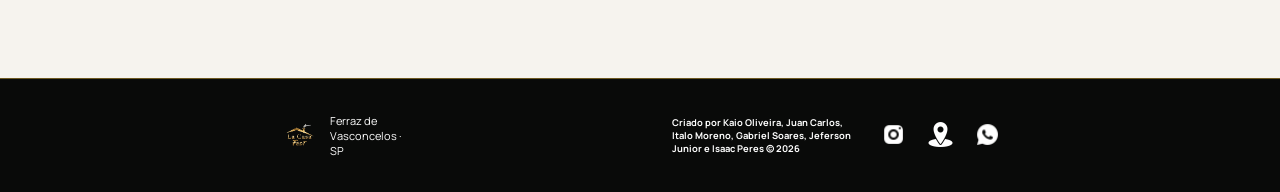
==== commit aba03909: "Change button symbols from arrows to angle brackets" ====
--- a/index.html
+++ b/index.html
@@ -168,7 +168,7 @@
                 type="button"
                 aria-label="Publicação anterior"
               >
-                ←
+                <
               </button>
 
               <div
@@ -438,7 +438,7 @@
                 type="button"
                 aria-label="Próxima publicação"
               >
-                →
+                >
               </button>
             </div>
           </div>
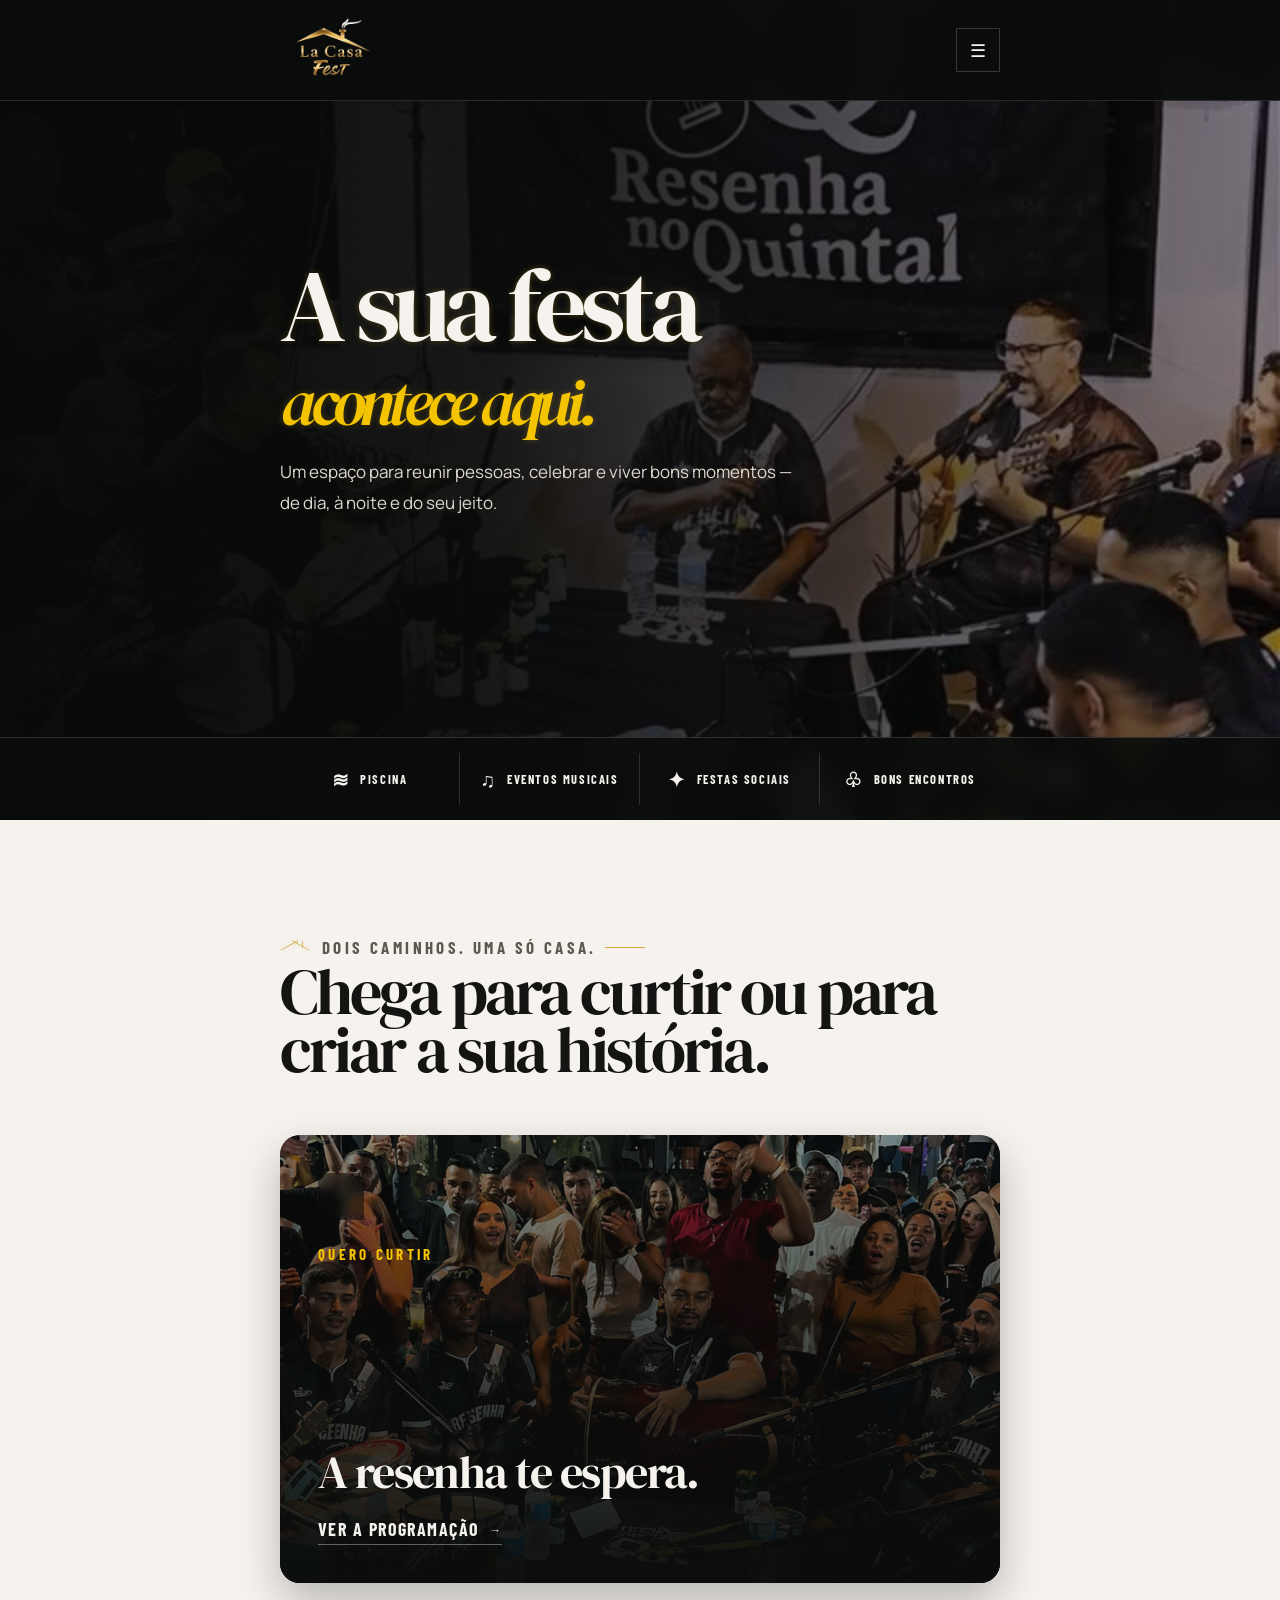
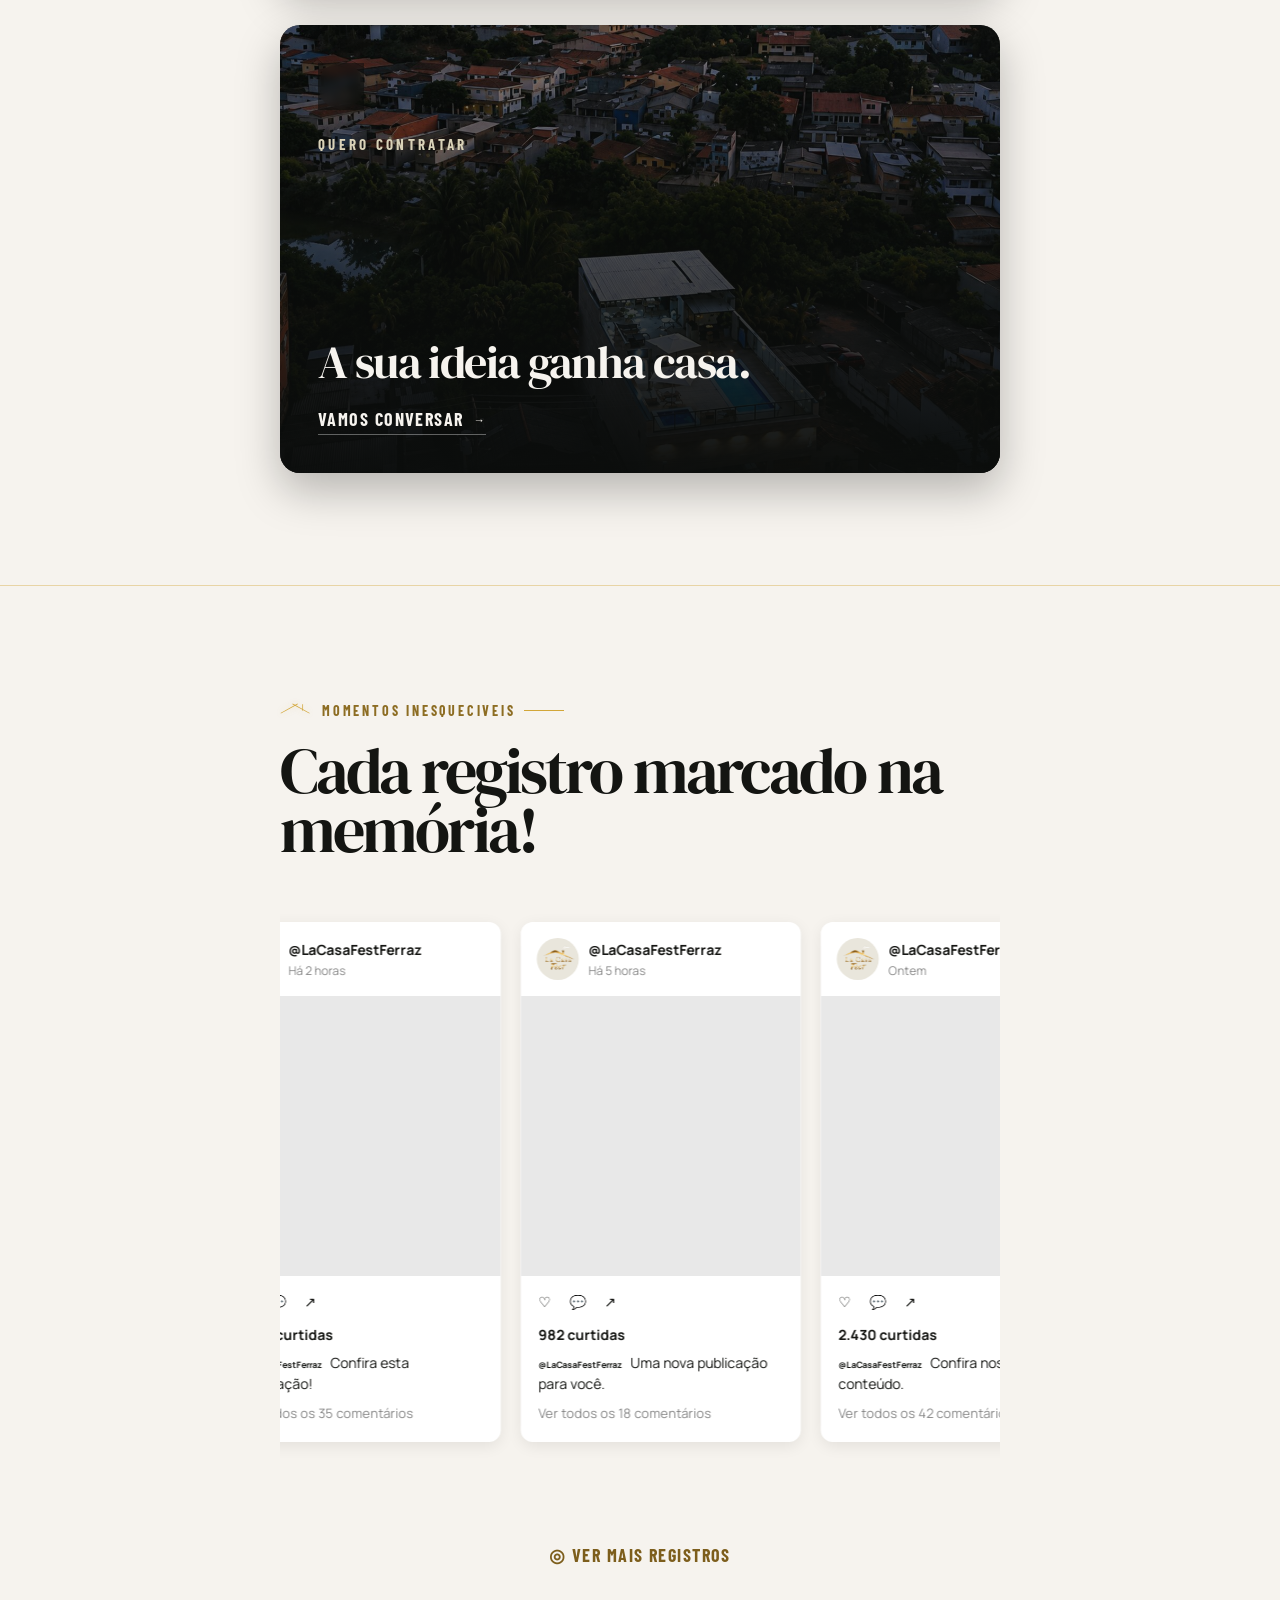
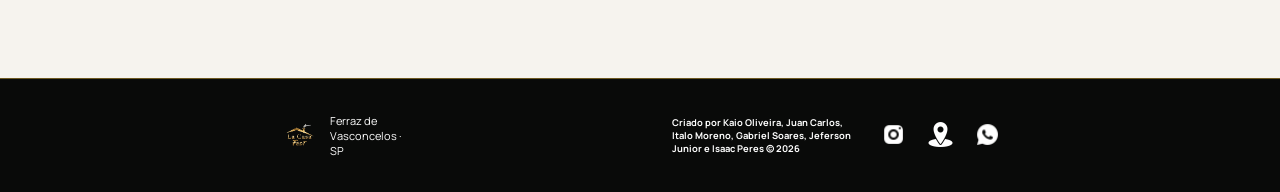
==== commit f958abd0: "refactor: atualiza layout, responsividade e funcionalidades" ====
--- a/index.html
+++ b/index.html
@@ -112,8 +112,10 @@
             <a class="route reveal" href="programacao.html">
               <span class="route-number">01</span>
               <img
-                src="imagens/rota-01-curtir.png"
+                src="imagens/rota-01-curtir.jpg"
                 alt="Roda de samba e público em evento noturno"
+                loading="lazy"
+                decoding="async"
               />
               <div class="route-content">
                 <span class="route-label">Quero curtir</span>
@@ -126,8 +128,10 @@
             <a class="route reveal" href="locacoes.html">
               <span class="route-number">02</span>
               <img
-                src="imagens/rota-02-contratar.png"
+                src="imagens/rota-02-contratar.jpg"
                 alt="Piscina e deck da La Casa Fest durante o dia"
+                loading="lazy"
+                decoding="async"
               />
               <div class="route-content">
                 <span class="route-label">Quero contratar</span>
@@ -185,6 +189,8 @@
                         <img
                           src="imagens/LAmLB-removebg-preview.png"
                           alt=""
+                          loading="lazy"
+                          decoding="async"
                           draggable="false"
                         />
                       </div>
@@ -195,17 +201,14 @@
                     </div>
                     <div class="imagem-post">
                       <video
-                        src="midia/Gif04.mp4"
+                        class="lazy-video"
+                        data-src="midia/Gif04.mp4"
                         muted
                         loop
                         playsinline
-                        preload="metadata"
+                        preload="none"
                         draggable="false"
                         aria-hidden="true"
-                        autoplay
-                        muted
-                        loop
-                        playsinline
                       ></video>
                     </div>
                     <div class="conteudo">
@@ -227,6 +230,8 @@
                         <img
                           src="imagens/LAmLB-removebg-preview.png"
                           alt=""
+                          loading="lazy"
+                          decoding="async"
                           draggable="false"
                         />
                       </div>
@@ -237,17 +242,14 @@
                     </div>
                     <div class="imagem-post">
                       <video
-                        src="midia/gif01.mp4"
+                        class="lazy-video"
+                        data-src="midia/gif01.mp4"
                         muted
                         loop
                         playsinline
-                        preload="metadata"
+                        preload="none"
                         draggable="false"
                         aria-hidden="true"
-                        autoplay
-                        muted
-                        loop
-                        playsinline
                       ></video>
                     </div>
                     <div class="conteudo">
@@ -269,6 +271,8 @@
                         <img
                           src="imagens/LAmLB-removebg-preview.png"
                           alt=""
+                          loading="lazy"
+                          decoding="async"
                           draggable="false"
                         />
                       </div>
@@ -279,17 +283,14 @@
                     </div>
                     <div class="imagem-post">
                       <video
-                        src="midia/Gif03.mp4"
+                        class="lazy-video"
+                        data-src="midia/Gif03.mp4"
                         muted
                         loop
                         playsinline
-                        preload="metadata"
+                        preload="none"
                         draggable="false"
                         aria-hidden="true"
-                        autoplay
-                        muted
-                        loop
-                        playsinline
                       ></video>
                     </div>
                     <div class="conteudo">
@@ -311,6 +312,8 @@
                         <img
                           src="imagens/LAmLB-removebg-preview.png"
                           alt=""
+                          loading="lazy"
+                          decoding="async"
                           draggable="false"
                         />
                       </div>
@@ -321,17 +324,14 @@
                     </div>
                     <div class="imagem-post">
                       <video
-                        src="midia/Gif02.mp4"
+                        class="lazy-video"
+                        data-src="midia/Gif02.mp4"
                         muted
                         loop
                         playsinline
-                        preload="metadata"
+                        preload="none"
                         draggable="false"
                         aria-hidden="true"
-                        autoplay
-                        muted
-                        loop
-                        playsinline
                       ></video>
                     </div>
                     <div class="conteudo">
@@ -353,6 +353,8 @@
                         <img
                           src="imagens/LAmLB-removebg-preview.png"
                           alt=""
+                          loading="lazy"
+                          decoding="async"
                           draggable="false"
                         />
                       </div>
@@ -363,17 +365,14 @@
                     </div>
                     <div class="imagem-post">
                       <video
-                        src="midia/Gif06.mp4"
+                        class="lazy-video"
+                        data-src="midia/Gif06.mp4"
                         muted
                         loop
                         playsinline
-                        preload="metadata"
+                        preload="none"
                         draggable="false"
                         aria-hidden="true"
-                        autoplay
-                        muted
-                        loop
-                        playsinline
                       ></video>
                     </div>
                     <div class="conteudo">
@@ -395,6 +394,8 @@
                         <img
                           src="imagens/LAmLB-removebg-preview.png"
                           alt=""
+                          loading="lazy"
+                          decoding="async"
                           draggable="false"
                         />
                       </div>
@@ -405,17 +406,14 @@
                     </div>
                     <div class="imagem-post">
                       <video
-                        src="midia/Gif05.mp4"
+                        class="lazy-video"
+                        data-src="midia/Gif05.mp4"
                         muted
                         loop
                         playsinline
-                        preload="metadata"
+                        preload="none"
                         draggable="false"
                         aria-hidden="true"
-                        autoplay
-                        muted
-                        loop
-                        playsinline
                       ></video>
                     </div>
                     <div class="conteudo">
@@ -485,19 +483,19 @@
             target="_blank"
             rel="noreferrer"
             aria-label="Instagram"
-            ><img src="imagens/Redes Sociais/instagram.png" alt="" /></a
+            ><img src="imagens/Redes Sociais/instagram.png" alt="" loading="lazy" decoding="async" /></a
           ><a
             href="https://www.google.com/maps/search/?api=1&query=Av.+Dom+Pedro+II,+320,+Vila+Romanopolis,+Ferraz+de+Vasconcelos+-+SP"
             target="_blank"
             rel="noreferrer"
             aria-label="Como chegar"
-            ><img src="imagens/icons8-place-marker-50.png" alt="" /></a
+            ><img src="imagens/icons8-place-marker-50.png" alt="" loading="lazy" decoding="async" /></a
           ><a
             href="https://wa.me/5511977941642"
             target="_blank"
             rel="noreferrer"
             aria-label="WhatsApp"
-            ><img src="imagens/Redes Sociais/whatsapp.png" alt=""
+            ><img src="imagens/Redes Sociais/whatsapp.png" alt="" loading="lazy" decoding="async"
           /></a>
         </nav>
       </div>
--- a/style.css
+++ b/style.css
@@ -1167,6 +1167,70 @@
   right: 1rem;
 }
 
+/* Formulário */
+
+/* Fallback mínimo caso o style.css ainda não tenha esses estados */
+.alert {
+  display: none;
+  padding: 12px 16px;
+  border-radius: 8px;
+  margin-bottom: 16px;
+  font-size: 0.9rem;
+}
+
+.alert[style*="display: block"],
+.alert.visible,
+.alert.show {
+  display: block;
+}
+
+.alert-error {
+  background: rgba(248, 113, 113, 0.12);
+  color: #f87171;
+  border: 1px solid rgba(248, 113, 113, 0.3);
+}
+
+.alert-success {
+  background: rgba(52, 211, 153, 0.12);
+  color: #34d399;
+  border: 1px solid rgba(52, 211, 153, 0.3);
+}
+
+.success-panel {
+  display: none;
+  text-align: center;
+  padding: 24px 8px;
+}
+
+.success-panel[style*="display: block"],
+.success-panel.visible,
+.success-panel.show {
+  display: block;
+}
+
+.success-icon {
+  width: 56px;
+  height: 56px;
+  margin: 0 auto 16px;
+  border-radius: 50%;
+  background: rgba(52, 211, 153, 0.15);
+  color: #34d399;
+  display: grid;
+  place-items: center;
+  font-size: 1.5rem;
+  font-weight: 700;
+}
+
+.success-note {
+  margin: 12px 0 16px;
+  opacity: 0.8;
+}
+
+#btnEnviar:disabled {
+  opacity: 0.65;
+  cursor: not-allowed;
+}
+
 /* =========================
    INDICADOR
    ========================= */
@@ -2511,4 +2575,4 @@
   .blue-section .moment-card h3 {
     font-size: 3.7rem;
   }
-}+}
